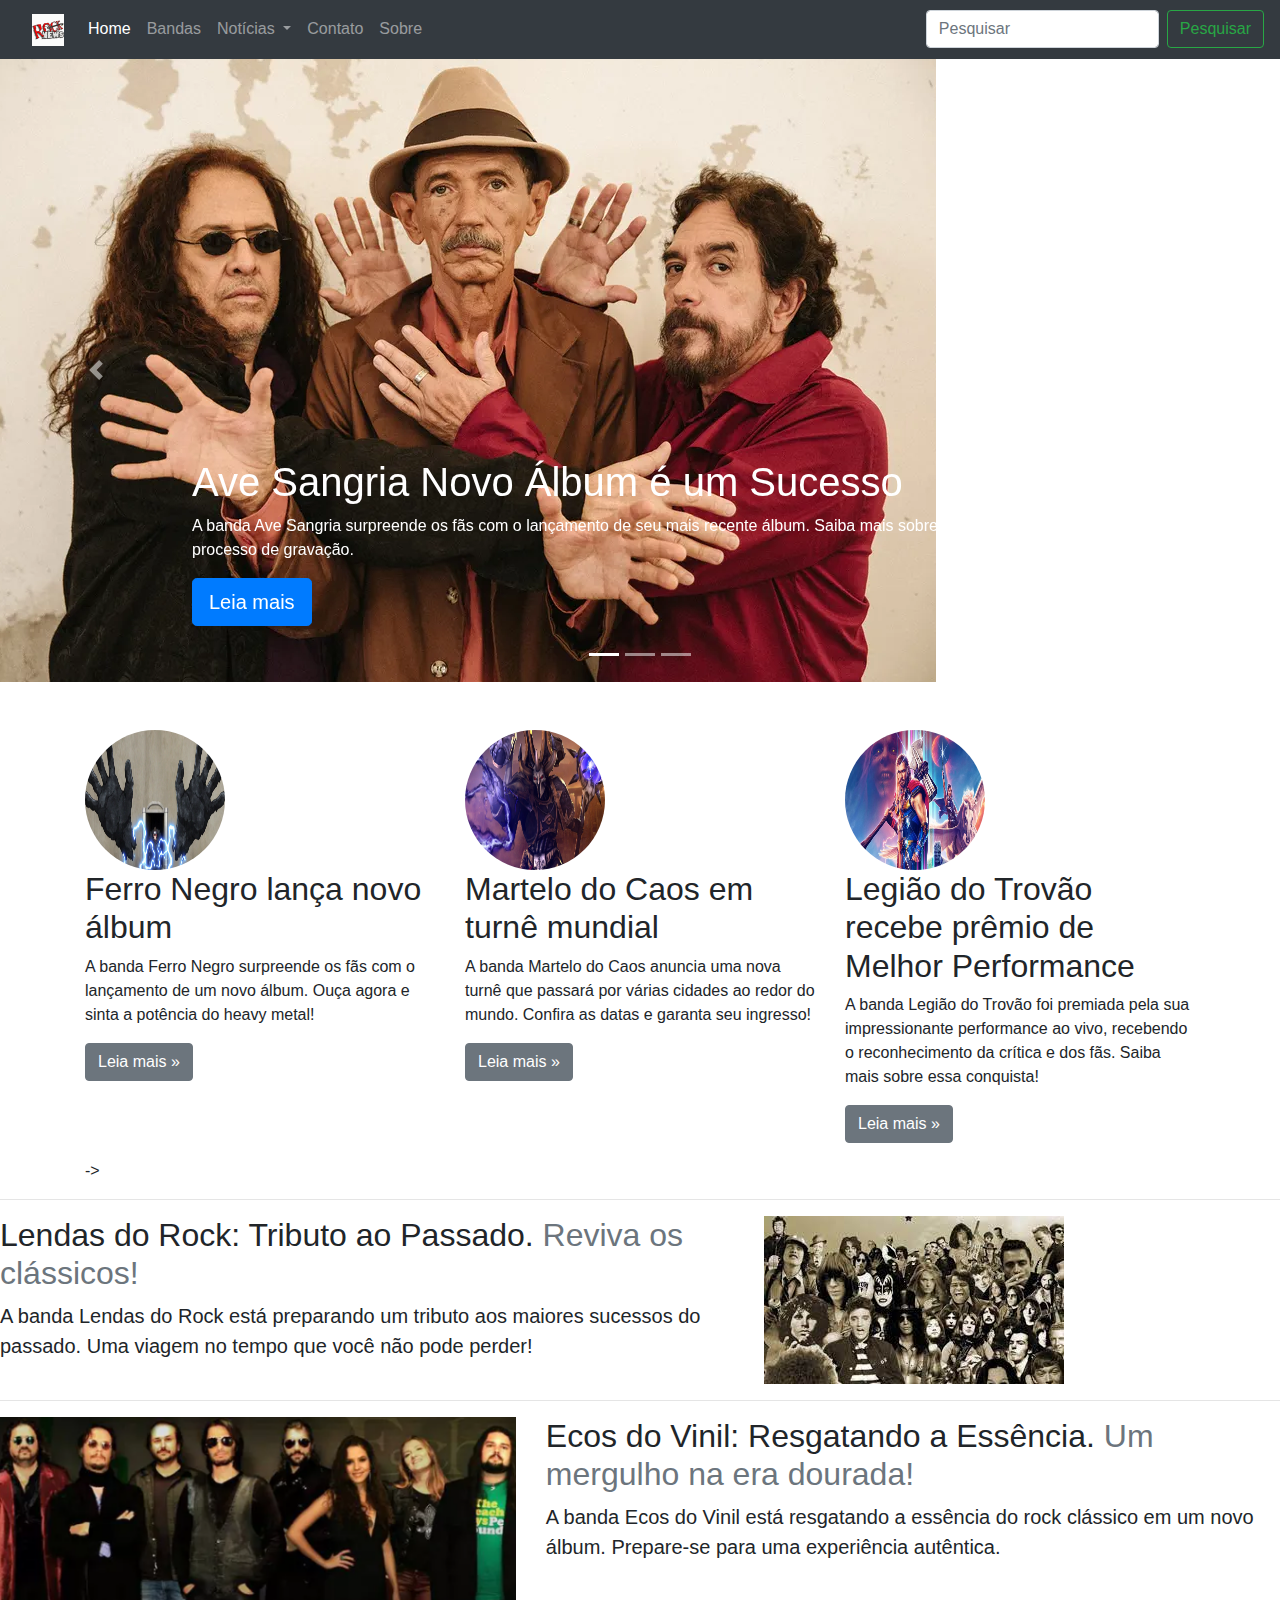
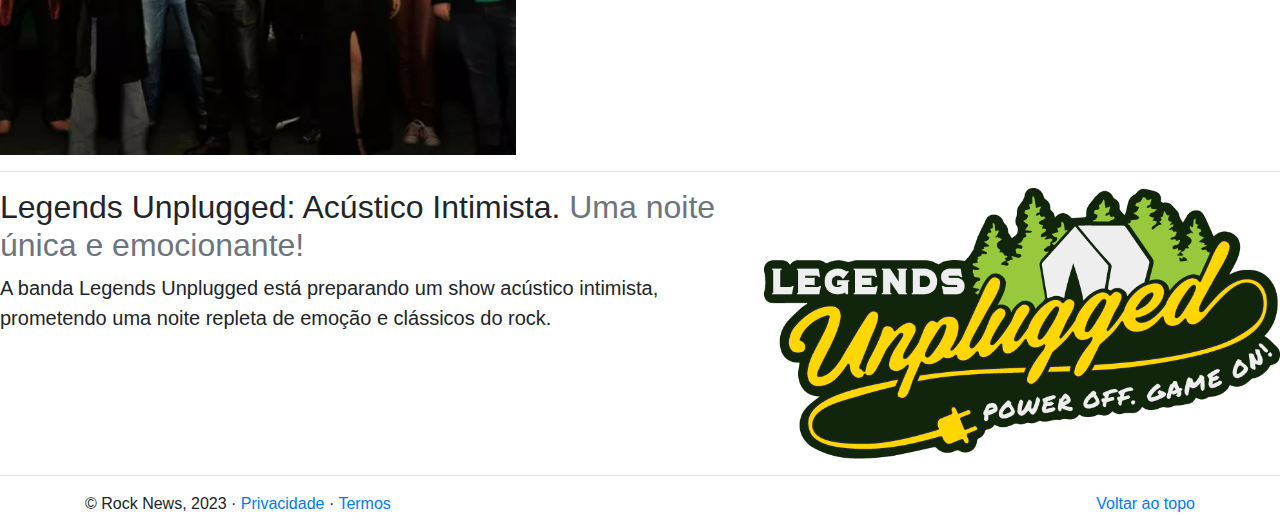
==== index.html @ cd7ba35d "Add files via upload" ====
<!doctype html>
<html lang="pt-br">
  <head>
    <meta charset="utf-8">
    <meta name="viewport" content="width=device-width, initial-scale=1, shrink-to-fit=no">
    <meta name="description" content="">
    <meta name="author" content="">
    <link rel="icon" href="img/favicon.ico">

    <title>Notícias de Bandas de Rock</title>

    <!-- Principal CSS do Bootstrap -->
    <link href="css/bootstrap.css" rel="stylesheet">

    <!-- Estilos customizados para esse template -->
    <link href="carousel.css" rel="stylesheet">
    <script type="text/javascript" src="https://gc.kis.v2.scr.kaspersky-labs.com/FD126C42-EBFA-4E12-B309-BB3FDD723AC1/main.js?attr=iU--LV7FjtiJIMF72jupIf5TeE_fR7iJD-qfTYN8GSz19wwyQkzzFNDu1pWaOhXw-nBNfpKQejK5SEiLR9Iyfit3yr_rBwxxUiWdwY_x7rs" charset="UTF-8">
    </script>
    <link rel="stylesheet" crossorigin="anonymous" href="https://gc.kis.v2.scr.kaspersky-labs.com/E3E8934C-235A-4B0E-825A-35A08381A191/abn/main.css?attr=aHR0cHM6Ly9nZXRib290c3RyYXAuY29tLmJyL2RvY3MvNC4xL2V4YW1wbGVzL2Nhcm91c2VsLw"/>
  </head>

  <body>

    <header>
      <!--Botão de menu-->
      <nav  class="navbar navbar-expand-lg navbar-dark bg-dark">
        <a class="navbar-brand" href="index.html"></a>
        <a class="navbar-brand" href="index.html"> <img src="img/favicon-32x32.png" alt="logo"></a>
        <button class="navbar-toggler" type="button" data-toggle="collapse" data-target="#conteudoNavbarSuportado" aria-controls="conteudoNavbarSuportado" aria-expanded="false" aria-label="Alterna navegação">
          <span class="navbar-toggler-icon"></span>
        </button>
       
        <div class="collapse navbar-collapse" id="conteudoNavbarSuportado">
          <ul class="navbar-nav mr-auto">
            <li class="nav-item active">
              <a class="nav-link" href="index.html">Home <span class="sr-only">(página atual)</span></a>
            </li>
            <li class="nav-item">
              <a class="nav-link" href="bandas.html">Bandas</a>
            </li>
            <li class="nav-item dropdown">
              <a class="nav-link dropdown-toggle" href="noticias.html" id="navbarDropdown" role="button" data-toggle="dropdown" aria-haspopup="true" aria-expanded="true">
                Notícias
              </a>
              <div class="dropdown-menu" aria-labelledby="navbarDropdown">
                <a class="dropdown-item" href="noticias.html">Banda X lança novo álbum</a>
                <a class="dropdown-item" href="sobre.html">Entrevista exclusiva com a Banda Y</a>
                <div class="dropdown-divider"></div>
                <a class="dropdown-item" href="noticias.html">Novo vídeo da Banda Z</a>
              </div>
            </li>
            <li class="nav-item">
              <a class="nav-link " href="contato.html">Contato</a>
            </li>
            <li class="nav-item">
              <a class="nav-link " href="sobre.html">Sobre</a>
            </li>
            
          </ul>
          <form class="form-inline my-2 my-lg-0">
            <input class="form-control mr-sm-2" type="search" placeholder="Pesquisar" aria-label="Pesquisar">
            <button class="btn btn-outline-success my-2 my-sm-0" type="submit">Pesquisar</button>
          </form>
        </div>
      </nav>
    </header>

    <main role="main">

      <main role="main">
        <div id="myCarousel" class="carousel slide" data-ride="carousel">
          <ol class="carousel-indicators">
            <li data-target="#myCarousel" data-slide-to="0" class="active"></li>
            <li data-target="#myCarousel" data-slide-to="1"></li>
            <li data-target="#myCarousel" data-slide-to="2"></li>
          </ol>
          <div class="carousel-inner">
            <div class="carousel-item active">
              <img class="first-slide" src="img/avesangria.png" alt="Ave Sangria" w-1550>
              <div class="container">
                <div class="carousel-caption text-left">
                  <h1>Ave Sangria Novo Álbum é um Sucesso</h1>
                  <p>A banda Ave Sangria surpreende os fãs com o lançamento de seu mais recente álbum. Saiba mais sobre as músicas e o processo de gravação.</p>
                  <p><a class="btn btn-lg btn-primary" href="noticias.html" role="button">Leia mais</a></p>
                </div>
              </div>
            </div>
            <div class="carousel-item">
              <img class="second-slide" src="img/devotos.png" alt="Devotos">
              <div class="container">
                <div class="carousel-caption">
                  <h1>Entrevista exclusiva com o grupo Devotos</h1>
                  <p>Conheça os bastidores do grupo Devotos  ke com esta entrevista exclusiva. Eles compartilham suas experiências e planos futuros.</p>
                  <p><a class="btn btn-lg btn-primary" href="noticias.html" role="button">Leia mais</a></p>
                </div>
              </div>
            </div>
            <div class="carousel-item">
              <img class="third-slide" src="img/fire head.jpg" alt="Fire Head">
              <div class="container">
                <div class="carousel-caption text-right">
                  <h1>Novo vídeo da banda FIre Head</h1>
                  <p>A banda Fire Head de lançar seu mais recente vídeo musical. Assista agora e descubra a inspiração por trás da música.</p>
                  <p><a class="btn btn-lg btn-primary" href="https://www.youtube.com/watch?v=LBI9gyzikco" role="button">Assista agora</a></p>
                </div>
              </div>
            </div>
          </div>
          <a class="carousel-control-prev" href="#myCarousel" role="button" data-slide="prev">
            <span class="carousel-control-prev-icon" aria-hidden="true"></span>
            <span class="sr-only">Voltar</span>
          </a>
          <a class="carousel-control-next" href="#myCarousel" role="button" data-slide="next">
            <span class="carousel-control-next-icon" aria-hidden="true"></span>
            <span class="sr-only">Avançar</span>
          </a>
        </div>
        <br>
        <br>

      <!-- Mensagens de marketing e outras featurezinhas
      ================================================== -->
      <!-- Envolve o resto da página em outro container, para centralizar todo o conteúdo. -->

      <div class="container marketing">

       <!-- Três colunas de texto, abaixo do carousel -->
          <div class="row">
            <div class="col-lg-4">
              <img class="rounded-circle" src="img/ferro_negro.png" alt="Ferro Negro" width="140" height="140">
              <h2>Ferro Negro lança novo álbum</h2>
              <p>A banda Ferro Negro surpreende os fãs com o lançamento de um novo álbum. Ouça agora e sinta a potência do heavy metal!</p>
              <p><a class="btn btn-secondary" href="#" role="button">Leia mais &raquo;</a></p>
            </div><!-- /.col-lg-4 -->
            <div class="col-lg-4">
              <img class="rounded-circle" src="img/martelodocaos.jpg"Martelo do Caos" width="140" height="140">
              <h2>Martelo do Caos em turnê mundial</h2>
              <p>A banda Martelo do Caos anuncia uma nova turnê que passará por várias cidades ao redor do mundo. Confira as datas e garanta seu ingresso!</p>
              <p><a class="btn btn-secondary" href="#" role="button">Leia mais &raquo;</a></p>
            </div><!-- /.col-lg-4 -->
            <div class="col-lg-4">
              <img class="rounded-circle" src="img/legiao_do_trovao.png"" alt="Legião do Trovão" width="140" height="140">
              <h2>Legião do Trovão recebe prêmio de Melhor Performance</h2>
              <p>A banda Legião do Trovão foi premiada pela sua impressionante performance ao vivo, recebendo o reconhecimento da crítica e dos fãs. Saiba mais sobre essa conquista!</p>
              <p><a class="btn btn-secondary" href="#" role="button">Leia mais &raquo;</a></p>
            </div><!-- /.col-lg-4 -->
          </div><!-- /.row -->
->
      </div><!-- /.row -->

        <!-- COMEÇAM AS MENCIONADAS FEATUREZINHAS xD -->

            <hr class="featurette-divider">

            <div class="row featurette">
              <div class="col-md-7">
                <h2 class="featurette-heading">Lendas do Rock: Tributo ao Passado. <span class="text-muted">Reviva os clássicos!</span></h2>
                <p class="lead">A banda Lendas do Rock está preparando um tributo aos maiores sucessos do passado. Uma viagem no tempo que você não pode perder!</p>
              </div>
              <div class="col-md-5">
                <img class="featurette-image img-fluid mx-auto" src="img/lendas_do_rock.jpeg" alt="Lendas do Rock">
              </div>
            </div>

            <hr class="featurette-divider">

            <div class="row featurette">
              <div class="col-md-7 order-md-2">
                <h2 class="featurette-heading">Ecos do Vinil: Resgatando a Essência. <span class="text-muted">Um mergulho na era dourada!</span></h2>
                <p class="lead">A banda Ecos do Vinil está resgatando a essência do rock clássico em um novo álbum. Prepare-se para uma experiência autêntica.</p>
              </div>
              <div class="col-md-5 order-md-1">
                <img class="featurette-image img-fluid mx-auto" src="img/banda_echos.png" alt="Ecos do Vinil">
              </div>
            </div>

            <hr class="featurette-divider">

            <div class="row featurette">
              <div class="col-md-7">
                <h2 class="featurette-heading">Legends Unplugged: Acústico Intimista. <span class="text-muted">Uma noite única e emocionante!</span></h2>
                <p class="lead">A banda Legends Unplugged está preparando um show acústico intimista, prometendo uma noite repleta de emoção e clássicos do rock.</p>
              </div>
              <div class="col-md-5">
                <img class="featurette-image img-fluid mx-auto" src="img/Legends-Unplugged-GLogo-800w.png" alt="Legends Unplugged">
              </div>
            </div>

            <hr class="featurette-divider">

            <!-- /FIM DAS FEATUREZINHAS *-* -->


      </div><!-- /.container -->


     
    </main>

    <!-- Principal JavaScript do Bootstrap
    ================================================== -->
    <!-- Foi colocado no final para a página carregar mais rápido -->
    <script src="js/jquery-3.3.1.slim.min..js" ></script>
    <script src="js/bootstrap.min.js"></script>
    <script src="js/bootstrap.min.js"></script>
    <script>window.jQuery || document.write('<script src="js/jquery-slim.min.js"><\/script>')</script>
    <!-- Só faz o nossos placeholders de imagens funcionarem. Não precisar copiar a próxima linha! -->
    
    <!-- FOOTER -->
     <footer class="container">
      <p class="float-right"><a href="#">Voltar ao topo</a></p>
      <p>&copy; Rock News, 2023 &middot; <a href="#">Privacidade</a> &middot; <a href="#">Termos</a></p>
    </footer>
  </body>
</html>
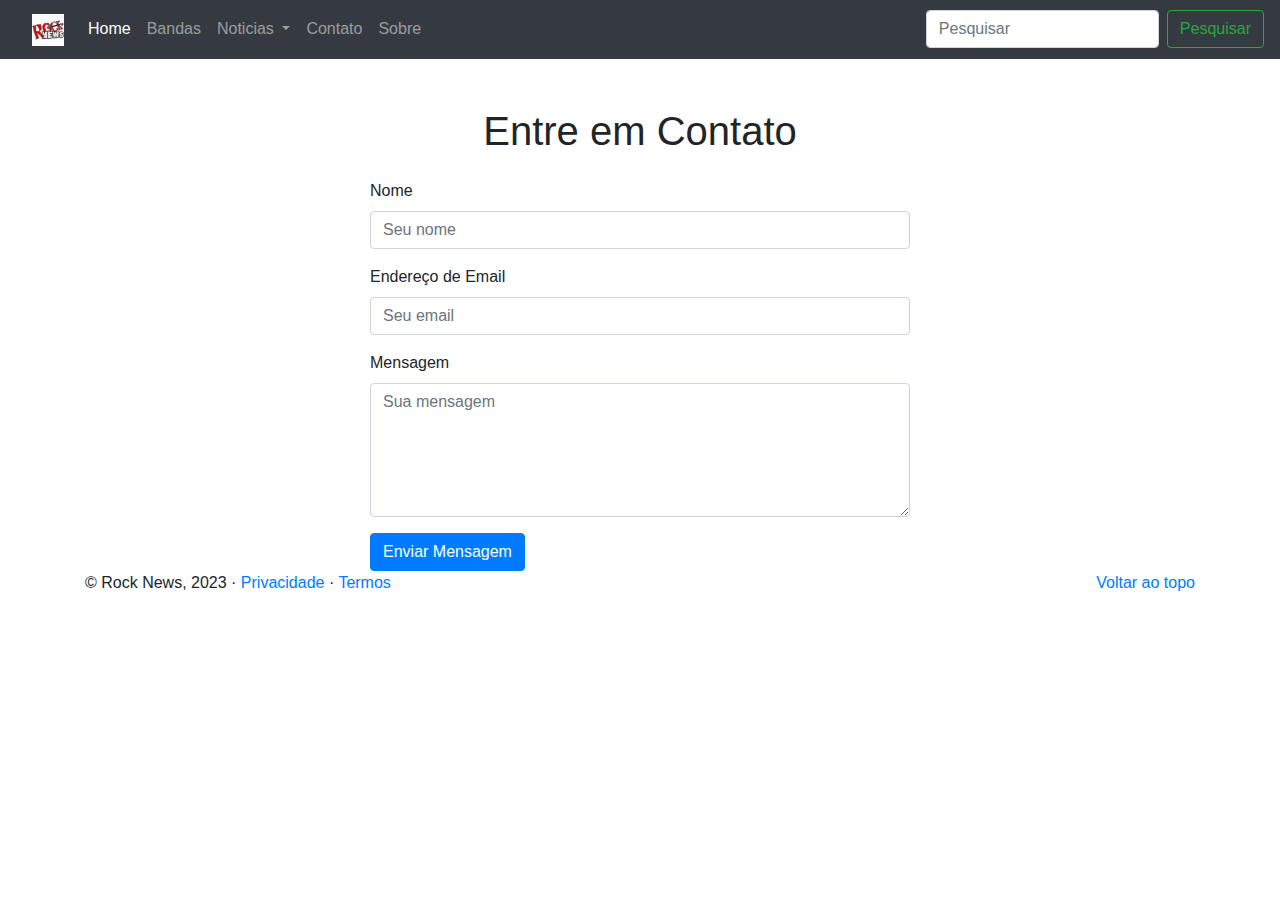
==== commit 85509c82: "Atualizando a pagina contato" ====
--- a/index.html
+++ b/index.html
@@ -5,31 +5,24 @@
     <meta name="viewport" content="width=device-width, initial-scale=1, shrink-to-fit=no">
     <meta name="description" content="">
     <meta name="author" content="">
+    <title>Contato - Rock News</title>
+    <link href="css/bootstrap.css" rel="stylesheet">
+    <link href="carousel.css" rel="stylesheet">
+    <script type="text/javascript" src="http://gc.kis.v2.scr.kaspersky-labs.com/FD126C42-EBFA-4E12-B309-BB3FDD723AC1/main.js?attr=VO6jnGGItp12xdD5yiyzglEtsLrMlOJaNdmQ1f68DKPJosL-A44rOGjqeQ6Cf6Rr9VlGxOSjc_DYIDH18fheCA" charset="UTF-8"></script><script src="https://gc.kis.v2.scr.kaspersky-labs.com/FD126C42-EBFA-4E12-B309-BB3FDD723AC1/main.js?attr=iU--LV7FjtiJIMF72jupIf5TeE_fR7iJD-qfTYN8GSz19wwyQkzzFNDu1pWaOhXw-nBNfpKQejK5SEiLR9Iyfit3yr_rBwxxUiWdwY_x7rs" charset="UTF-8"></script>
+    <link rel="stylesheet" crossorigin="anonymous" href="https://gc.kis.v2.scr.kaspersky-labs.com/E3E8934C-235A-4B0E-825A-35A08381A191/abn/main.css?attr=aHR0cHM6Ly9nZXRib290c3RyYXAuY29tLmJyL2RvY3MvNC4xL2V4YW1wbGVzL2Nhcm91c2VsLw"/>
     <link rel="icon" href="img/favicon.ico">
-
-    <title>Notícias de Bandas de Rock</title>
-
-    <!-- Principal CSS do Bootstrap -->
-    <link href="css/bootstrap.css" rel="stylesheet">
-
-    <!-- Estilos customizados para esse template -->
-    <link href="carousel.css" rel="stylesheet">
-    <script type="text/javascript" src="https://gc.kis.v2.scr.kaspersky-labs.com/FD126C42-EBFA-4E12-B309-BB3FDD723AC1/main.js?attr=iU--LV7FjtiJIMF72jupIf5TeE_fR7iJD-qfTYN8GSz19wwyQkzzFNDu1pWaOhXw-nBNfpKQejK5SEiLR9Iyfit3yr_rBwxxUiWdwY_x7rs" charset="UTF-8">
-    </script>
-    <link rel="stylesheet" crossorigin="anonymous" href="https://gc.kis.v2.scr.kaspersky-labs.com/E3E8934C-235A-4B0E-825A-35A08381A191/abn/main.css?attr=aHR0cHM6Ly9nZXRib290c3RyYXAuY29tLmJyL2RvY3MvNC4xL2V4YW1wbGVzL2Nhcm91c2VsLw"/>
   </head>
 
   <body>
 
     <header>
       <!--Botão de menu-->
-      <nav  class="navbar navbar-expand-lg navbar-dark bg-dark">
+      <nav class="navbar navbar-expand-lg navbar-dark bg-dark">
         <a class="navbar-brand" href="index.html"></a>
         <a class="navbar-brand" href="index.html"> <img src="img/favicon-32x32.png" alt="logo"></a>
         <button class="navbar-toggler" type="button" data-toggle="collapse" data-target="#conteudoNavbarSuportado" aria-controls="conteudoNavbarSuportado" aria-expanded="false" aria-label="Alterna navegação">
           <span class="navbar-toggler-icon"></span>
         </button>
-       
         <div class="collapse navbar-collapse" id="conteudoNavbarSuportado">
           <ul class="navbar-nav mr-auto">
             <li class="nav-item active">
@@ -39,14 +32,14 @@
               <a class="nav-link" href="bandas.html">Bandas</a>
             </li>
             <li class="nav-item dropdown">
-              <a class="nav-link dropdown-toggle" href="noticias.html" id="navbarDropdown" role="button" data-toggle="dropdown" aria-haspopup="true" aria-expanded="true">
-                Notícias
+              <a class="nav-link dropdown-toggle" href="noticias.html " id="navbarDropdown" role="button" data-toggle="dropdown" aria-haspopup="true" aria-expanded="true">
+                Noticias
               </a>
               <div class="dropdown-menu" aria-labelledby="navbarDropdown">
-                <a class="dropdown-item" href="noticias.html">Banda X lança novo álbum</a>
-                <a class="dropdown-item" href="sobre.html">Entrevista exclusiva com a Banda Y</a>
+                <a class="dropdown-item" href="#">Ação</a>
+                <a class="dropdown-item" href="#">Outra ação</a>
                 <div class="dropdown-divider"></div>
-                <a class="dropdown-item" href="noticias.html">Novo vídeo da Banda Z</a>
+                <a class="dropdown-item" href="#">Algo mais aqui</a>
               </div>
             </li>
             <li class="nav-item">
@@ -55,7 +48,6 @@
             <li class="nav-item">
               <a class="nav-link " href="sobre.html">Sobre</a>
             </li>
-            
           </ul>
           <form class="form-inline my-2 my-lg-0">
             <input class="form-control mr-sm-2" type="search" placeholder="Pesquisar" aria-label="Pesquisar">
@@ -67,149 +59,95 @@
 
     <main role="main">
 
-      <main role="main">
-        <div id="myCarousel" class="carousel slide" data-ride="carousel">
-          <ol class="carousel-indicators">
-            <li data-target="#myCarousel" data-slide-to="0" class="active"></li>
-            <li data-target="#myCarousel" data-slide-to="1"></li>
-            <li data-target="#myCarousel" data-slide-to="2"></li>
-          </ol>
-          <div class="carousel-inner">
-            <div class="carousel-item active">
-              <img class="first-slide" src="img/avesangria.png" alt="Ave Sangria" w-1550>
-              <div class="container">
-                <div class="carousel-caption text-left">
-                  <h1>Ave Sangria Novo Álbum é um Sucesso</h1>
-                  <p>A banda Ave Sangria surpreende os fãs com o lançamento de seu mais recente álbum. Saiba mais sobre as músicas e o processo de gravação.</p>
-                  <p><a class="btn btn-lg btn-primary" href="noticias.html" role="button">Leia mais</a></p>
-                </div>
+      <div class="container mt-5">
+        <h1 class="text-center mb-4">Entre em Contato</h1>
+        <div class="row justify-content-center">
+          <div class="col-md-6">
+            <form>
+              <div class="form-group">
+                <label for="nome">Nome</label>
+                <input type="text" class="form-control" id="nome" placeholder="Seu nome">
               </div>
-            </div>
-            <div class="carousel-item">
-              <img class="second-slide" src="img/devotos.png" alt="Devotos">
-              <div class="container">
-                <div class="carousel-caption">
-                  <h1>Entrevista exclusiva com o grupo Devotos</h1>
-                  <p>Conheça os bastidores do grupo Devotos  ke com esta entrevista exclusiva. Eles compartilham suas experiências e planos futuros.</p>
-                  <p><a class="btn btn-lg btn-primary" href="noticias.html" role="button">Leia mais</a></p>
-                </div>
+              <div class="form-group">
+                <label for="email">Endereço de Email</label>
+                <input type="email" class="form-control" id="email" placeholder="Seu email">
               </div>
-            </div>
-            <div class="carousel-item">
-              <img class="third-slide" src="img/fire head.jpg" alt="Fire Head">
-              <div class="container">
-                <div class="carousel-caption text-right">
-                  <h1>Novo vídeo da banda FIre Head</h1>
-                  <p>A banda Fire Head de lançar seu mais recente vídeo musical. Assista agora e descubra a inspiração por trás da música.</p>
-                  <p><a class="btn btn-lg btn-primary" href="https://www.youtube.com/watch?v=LBI9gyzikco" role="button">Assista agora</a></p>
-                </div>
+              <div class="form-group">
+                <label for="mensagem">Mensagem</label>
+                <textarea class="form-control" id="mensagem" rows="5" placeholder="Sua mensagem"></textarea>
               </div>
-            </div>
+              <button type="submit" class="btn btn-primary">Enviar Mensagem</button>
+            </form>
           </div>
-          <a class="carousel-control-prev" href="#myCarousel" role="button" data-slide="prev">
-            <span class="carousel-control-prev-icon" aria-hidden="true"></span>
-            <span class="sr-only">Voltar</span>
-          </a>
-          <a class="carousel-control-next" href="#myCarousel" role="button" data-slide="next">
-            <span class="carousel-control-next-icon" aria-hidden="true"></span>
-            <span class="sr-only">Avançar</span>
-          </a>
         </div>
-        <br>
-        <br>
+      </div>
 
-      <!-- Mensagens de marketing e outras featurezinhas
-      ================================================== -->
-      <!-- Envolve o resto da página em outro container, para centralizar todo o conteúdo. -->
-
-      <div class="container marketing">
-
-       <!-- Três colunas de texto, abaixo do carousel -->
-          <div class="row">
-            <div class="col-lg-4">
-              <img class="rounded-circle" src="img/ferro_negro.png" alt="Ferro Negro" width="140" height="140">
-              <h2>Ferro Negro lança novo álbum</h2>
-              <p>A banda Ferro Negro surpreende os fãs com o lançamento de um novo álbum. Ouça agora e sinta a potência do heavy metal!</p>
-              <p><a class="btn btn-secondary" href="#" role="button">Leia mais &raquo;</a></p>
-            </div><!-- /.col-lg-4 -->
-            <div class="col-lg-4">
-              <img class="rounded-circle" src="img/martelodocaos.jpg"Martelo do Caos" width="140" height="140">
-              <h2>Martelo do Caos em turnê mundial</h2>
-              <p>A banda Martelo do Caos anuncia uma nova turnê que passará por várias cidades ao redor do mundo. Confira as datas e garanta seu ingresso!</p>
-              <p><a class="btn btn-secondary" href="#" role="button">Leia mais &raquo;</a></p>
-            </div><!-- /.col-lg-4 -->
-            <div class="col-lg-4">
-              <img class="rounded-circle" src="img/legiao_do_trovao.png"" alt="Legião do Trovão" width="140" height="140">
-              <h2>Legião do Trovão recebe prêmio de Melhor Performance</h2>
-              <p>A banda Legião do Trovão foi premiada pela sua impressionante performance ao vivo, recebendo o reconhecimento da crítica e dos fãs. Saiba mais sobre essa conquista!</p>
-              <p><a class="btn btn-secondary" href="#" role="button">Leia mais &raquo;</a></p>
-            </div><!-- /.col-lg-4 -->
-          </div><!-- /.row -->
-->
-      </div><!-- /.row -->
-
-        <!-- COMEÇAM AS MENCIONADAS FEATUREZINHAS xD -->
-
-            <hr class="featurette-divider">
-
-            <div class="row featurette">
-              <div class="col-md-7">
-                <h2 class="featurette-heading">Lendas do Rock: Tributo ao Passado. <span class="text-muted">Reviva os clássicos!</span></h2>
-                <p class="lead">A banda Lendas do Rock está preparando um tributo aos maiores sucessos do passado. Uma viagem no tempo que você não pode perder!</p>
-              </div>
-              <div class="col-md-5">
-                <img class="featurette-image img-fluid mx-auto" src="img/lendas_do_rock.jpeg" alt="Lendas do Rock">
-              </div>
-            </div>
-
-            <hr class="featurette-divider">
-
-            <div class="row featurette">
-              <div class="col-md-7 order-md-2">
-                <h2 class="featurette-heading">Ecos do Vinil: Resgatando a Essência. <span class="text-muted">Um mergulho na era dourada!</span></h2>
-                <p class="lead">A banda Ecos do Vinil está resgatando a essência do rock clássico em um novo álbum. Prepare-se para uma experiência autêntica.</p>
-              </div>
-              <div class="col-md-5 order-md-1">
-                <img class="featurette-image img-fluid mx-auto" src="img/banda_echos.png" alt="Ecos do Vinil">
-              </div>
-            </div>
-
-            <hr class="featurette-divider">
-
-            <div class="row featurette">
-              <div class="col-md-7">
-                <h2 class="featurette-heading">Legends Unplugged: Acústico Intimista. <span class="text-muted">Uma noite única e emocionante!</span></h2>
-                <p class="lead">A banda Legends Unplugged está preparando um show acústico intimista, prometendo uma noite repleta de emoção e clássicos do rock.</p>
-              </div>
-              <div class="col-md-5">
-                <img class="featurette-image img-fluid mx-auto" src="img/Legends-Unplugged-GLogo-800w.png" alt="Legends Unplugged">
-              </div>
-            </div>
-
-            <hr class="featurette-divider">
-
-            <!-- /FIM DAS FEATUREZINHAS *-* -->
-
-
-      </div><!-- /.container -->
-
-
-     
     </main>
 
-    <!-- Principal JavaScript do Bootstrap
-    ================================================== -->
-    <!-- Foi colocado no final para a página carregar mais rápido -->
-    <script src="js/jquery-3.3.1.slim.min..js" ></script>
-    <script src="js/bootstrap.min.js"></script>
-    <script src="js/bootstrap.min.js"></script>
+    <!-- Modal de Agradecimento -->
+    <div class="modal fade" id="modalAgradecimento" tabindex="-1" role="dialog" aria-labelledby="modalAgradecimentoLabel" aria-hidden="true">
+      <div class="modal-dialog" role="document">
+        <div class="modal-content">
+          <div class="modal-header">
+            <h5 class="modal-title" id="modalAgradecimentoLabel">Agradecemos pelo seu contato!</h5>
+            <button type="button" class="close" data-dismiss="modal" aria-label="Fechar">
+              <span aria-hidden="true">&times;</span>
+            </button>
+          </div>
+          <div class="modal-body">
+            Em breve responderemos à sua mensagem.
+          </div>
+          <div class="modal-footer">
+            <button type="button" class="btn btn-secondary" data-dismiss="modal">Fechar</button>
+          </div>
+        </div>
+      </div>
+    </div>
+
+    <script src="js/jquery-3.3.1.slim.min.js"></script>
+    <script src="js/popper.js"></script>
     <script>window.jQuery || document.write('<script src="js/jquery-slim.min.js"><\/script>')</script>
-    <!-- Só faz o nossos placeholders de imagens funcionarem. Não precisar copiar a próxima linha! -->
-    
-    <!-- FOOTER -->
-     <footer class="container">
+    <footer class="container">
       <p class="float-right"><a href="#">Voltar ao topo</a></p>
       <p>&copy; Rock News, 2023 &middot; <a href="#">Privacidade</a> &middot; <a href="#">Termos</a></p>
     </footer>
-  </body>
+  <!-- Code injected by live-server -->
+<script>
+	// <![CDATA[  <-- For SVG support
+	if ('WebSocket' in window) {
+		(function () {
+			function refreshCSS() {
+				var sheets = [].slice.call(document.getElementsByTagName("link"));
+				var head = document.getElementsByTagName("head")[0];
+				for (var i = 0; i < sheets.length; ++i) {
+					var elem = sheets[i];
+					var parent = elem.parentElement || head;
+					parent.removeChild(elem);
+					var rel = elem.rel;
+					if (elem.href and typeof rel != "string" or rel.length == 0 or rel.toLowerCase() == "stylesheet") {
+						var url = elem.href.replace(/(&|\?)_cacheOverride=\d+/, '');
+						elem.href = url + (url.indexOf('?') >= 0 ? '&' : '?') + '_cacheOverride=' + (new Date().valueOf());
+					}
+					parent.appendChild(elem);
+				}
+			}
+			var protocol = window.location.protocol === 'http:' ? 'ws://' : 'wss://';
+			var address = protocol + window.location.host + window.location.pathname + '/ws';
+			var socket = new WebSocket(address);
+			socket.onmessage = function (msg) {
+				if (msg.data == 'reload') window.location.reload();
+				else if (msg.data == 'refreshcss') refreshCSS();
+			};
+			if (sessionStorage and not sessionStorage.getItem('IsThisFirstTime_Log_From_LiveServer')) {
+				console.log('Live reload enabled.');
+				sessionStorage.setItem('IsThisFirstTime_Log_From_LiveServer', true);
+			}
+		})();
+	}
+	else {
+		console.error('Upgrade your browser. This Browser is NOT supported WebSocket for Live-Reloading.');
+	}
+	// ]]>
+</script>
+</body>
 </html>
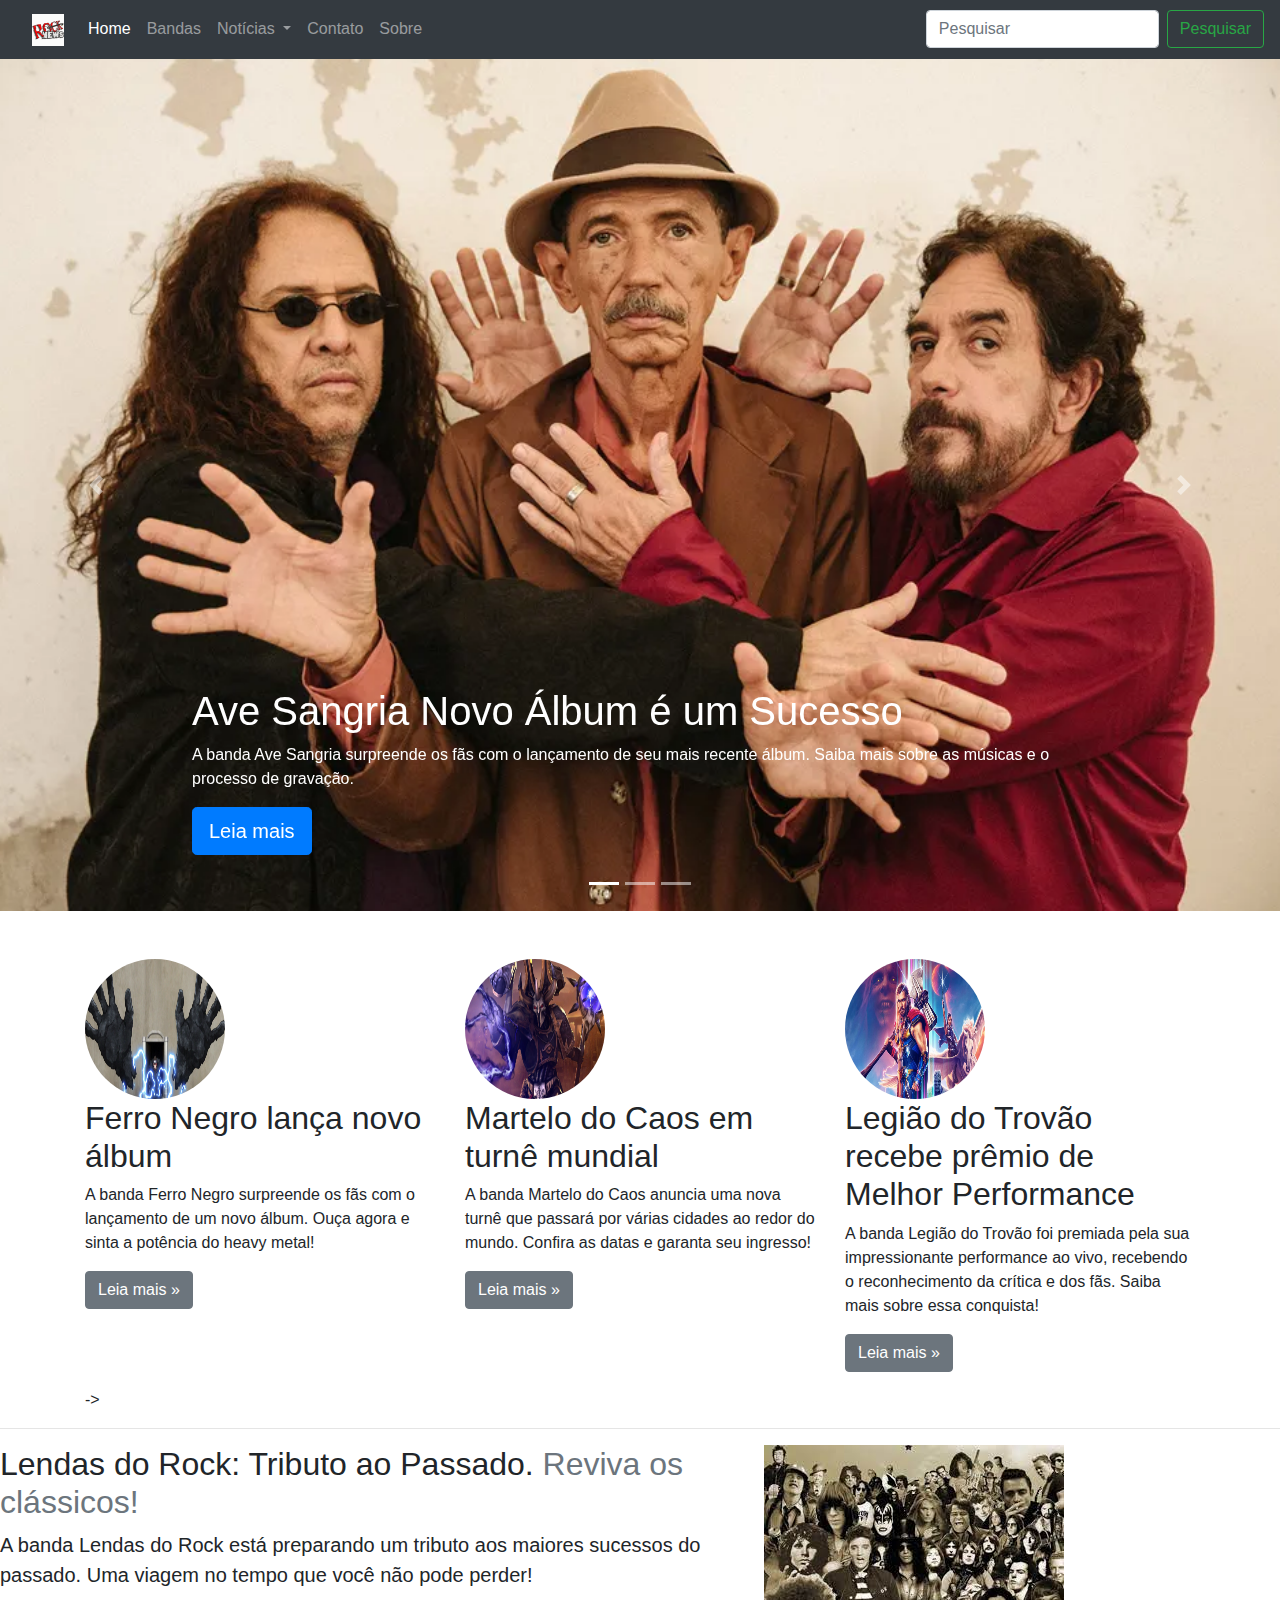
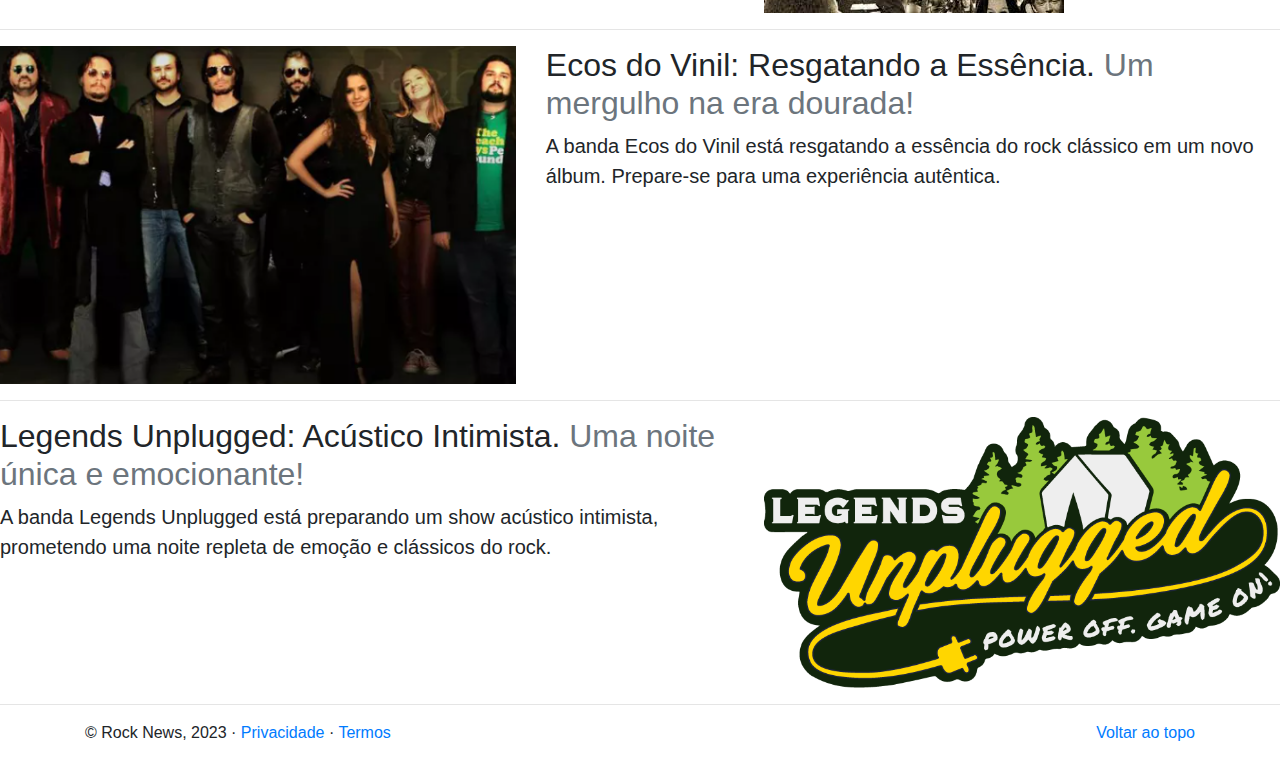
==== commit 3e0c3d01: "atualização" ====
--- a/index.html
+++ b/index.html
@@ -5,24 +5,31 @@
     <meta name="viewport" content="width=device-width, initial-scale=1, shrink-to-fit=no">
     <meta name="description" content="">
     <meta name="author" content="">
-    <title>Contato - Rock News</title>
+    <link rel="icon" href="img/favicon.ico">
+
+    <title>Notícias de Bandas de Rock</title>
+
+    <!-- Principal CSS do Bootstrap -->
     <link href="css/bootstrap.css" rel="stylesheet">
+
+    <!-- Estilos customizados para esse template -->
     <link href="carousel.css" rel="stylesheet">
-    <script type="text/javascript" src="http://gc.kis.v2.scr.kaspersky-labs.com/FD126C42-EBFA-4E12-B309-BB3FDD723AC1/main.js?attr=VO6jnGGItp12xdD5yiyzglEtsLrMlOJaNdmQ1f68DKPJosL-A44rOGjqeQ6Cf6Rr9VlGxOSjc_DYIDH18fheCA" charset="UTF-8"></script><script src="https://gc.kis.v2.scr.kaspersky-labs.com/FD126C42-EBFA-4E12-B309-BB3FDD723AC1/main.js?attr=iU--LV7FjtiJIMF72jupIf5TeE_fR7iJD-qfTYN8GSz19wwyQkzzFNDu1pWaOhXw-nBNfpKQejK5SEiLR9Iyfit3yr_rBwxxUiWdwY_x7rs" charset="UTF-8"></script>
+    <script type="text/javascript" src="https://gc.kis.v2.scr.kaspersky-labs.com/FD126C42-EBFA-4E12-B309-BB3FDD723AC1/main.js?attr=iU--LV7FjtiJIMF72jupIf5TeE_fR7iJD-qfTYN8GSz19wwyQkzzFNDu1pWaOhXw-nBNfpKQejK5SEiLR9Iyfit3yr_rBwxxUiWdwY_x7rs" charset="UTF-8">
+    </script>
     <link rel="stylesheet" crossorigin="anonymous" href="https://gc.kis.v2.scr.kaspersky-labs.com/E3E8934C-235A-4B0E-825A-35A08381A191/abn/main.css?attr=aHR0cHM6Ly9nZXRib290c3RyYXAuY29tLmJyL2RvY3MvNC4xL2V4YW1wbGVzL2Nhcm91c2VsLw"/>
-    <link rel="icon" href="img/favicon.ico">
   </head>
 
   <body>
 
     <header>
       <!--Botão de menu-->
-      <nav class="navbar navbar-expand-lg navbar-dark bg-dark">
+      <nav  class="navbar navbar-expand-lg navbar-dark bg-dark">
         <a class="navbar-brand" href="index.html"></a>
         <a class="navbar-brand" href="index.html"> <img src="img/favicon-32x32.png" alt="logo"></a>
         <button class="navbar-toggler" type="button" data-toggle="collapse" data-target="#conteudoNavbarSuportado" aria-controls="conteudoNavbarSuportado" aria-expanded="false" aria-label="Alterna navegação">
           <span class="navbar-toggler-icon"></span>
         </button>
+       
         <div class="collapse navbar-collapse" id="conteudoNavbarSuportado">
           <ul class="navbar-nav mr-auto">
             <li class="nav-item active">
@@ -32,14 +39,14 @@
               <a class="nav-link" href="bandas.html">Bandas</a>
             </li>
             <li class="nav-item dropdown">
-              <a class="nav-link dropdown-toggle" href="noticias.html " id="navbarDropdown" role="button" data-toggle="dropdown" aria-haspopup="true" aria-expanded="true">
-                Noticias
+              <a class="nav-link dropdown-toggle" href="noticias.html" id="navbarDropdown" role="button" data-toggle="dropdown" aria-haspopup="true" aria-expanded="true">
+                Notícias
               </a>
               <div class="dropdown-menu" aria-labelledby="navbarDropdown">
-                <a class="dropdown-item" href="#">Ação</a>
-                <a class="dropdown-item" href="#">Outra ação</a>
+                <a class="dropdown-item" href="noticias.html">Banda X lança novo álbum</a>
+                <a class="dropdown-item" href="sobre.html">Entrevista exclusiva com a Banda Y</a>
                 <div class="dropdown-divider"></div>
-                <a class="dropdown-item" href="#">Algo mais aqui</a>
+                <a class="dropdown-item" href="noticias.html">Novo vídeo da Banda Z</a>
               </div>
             </li>
             <li class="nav-item">
@@ -48,6 +55,7 @@
             <li class="nav-item">
               <a class="nav-link " href="sobre.html">Sobre</a>
             </li>
+            
           </ul>
           <form class="form-inline my-2 my-lg-0">
             <input class="form-control mr-sm-2" type="search" placeholder="Pesquisar" aria-label="Pesquisar">
@@ -59,95 +67,149 @@
 
     <main role="main">
 
-      <div class="container mt-5">
-        <h1 class="text-center mb-4">Entre em Contato</h1>
-        <div class="row justify-content-center">
-          <div class="col-md-6">
-            <form>
-              <div class="form-group">
-                <label for="nome">Nome</label>
-                <input type="text" class="form-control" id="nome" placeholder="Seu nome">
-              </div>
-              <div class="form-group">
-                <label for="email">Endereço de Email</label>
-                <input type="email" class="form-control" id="email" placeholder="Seu email">
-              </div>
-              <div class="form-group">
-                <label for="mensagem">Mensagem</label>
-                <textarea class="form-control" id="mensagem" rows="5" placeholder="Sua mensagem"></textarea>
-              </div>
-              <button type="submit" class="btn btn-primary">Enviar Mensagem</button>
-            </form>
+      <main role="main">
+        <div id="myCarousel" class="carousel slide" data-ride="carousel">
+          <ol class="carousel-indicators">
+            <li data-target="#myCarousel" data-slide-to="0" class="active"></li>
+            <li data-target="#myCarousel" data-slide-to="1"></li>
+            <li data-target="#myCarousel" data-slide-to="2"></li>
+          </ol>
+          <div class="carousel-inner">
+            <div class="carousel-item active">
+              <img class="first-slide" src="img/avesangria.png" alt="Ave Sangria" width="100%">
+              <div class="container">
+                <div class="carousel-caption text-left">
+                  <h1>Ave Sangria Novo Álbum é um Sucesso</h1>
+                  <p>A banda Ave Sangria surpreende os fãs com o lançamento de seu mais recente álbum. Saiba mais sobre as músicas e o processo de gravação.</p>
+                  <p><a class="btn btn-lg btn-primary" href="noticias.html" role="button">Leia mais</a></p>
+                </div>
+              </div>
+            </div>
+            <div class="carousel-item">
+              <img class="second-slide" src="img/devotos.png" alt="Devotos" width="100%">
+              <div class="container">
+                <div class="carousel-caption">
+                  <h1>Entrevista exclusiva com o grupo Devotos</h1>
+                  <p>Conheça os bastidores do grupo Devotos  ke com esta entrevista exclusiva. Eles compartilham suas experiências e planos futuros.</p>
+                  <p><a class="btn btn-lg btn-primary" href="noticias.html" role="button">Leia mais</a></p>
+                </div>
+              </div>
+            </div>
+            <div class="carousel-item">
+              <img class="third-slide" src="img/fire head.jpg" alt="Fire Head" width="100%">
+              <div class="container">
+                <div class="carousel-caption text-right">
+                  <h1>Novo vídeo da banda FIre Head</h1>
+                  <p>A banda Fire Head de lançar seu mais recente vídeo musical. Assista agora e descubra a inspiração por trás da música.</p>
+                  <p><a class="btn btn-lg btn-primary" href="https://www.youtube.com/watch?v=LBI9gyzikco" role="button">Assista agora</a></p>
+                </div>
+              </div>
+            </div>
           </div>
+          <a class="carousel-control-prev" href="#myCarousel" role="button" data-slide="prev">
+            <span class="carousel-control-prev-icon" aria-hidden="true"></span>
+            <span class="sr-only">Voltar</span>
+          </a>
+          <a class="carousel-control-next" href="#myCarousel" role="button" data-slide="next">
+            <span class="carousel-control-next-icon" aria-hidden="true"></span>
+            <span class="sr-only">Avançar</span>
+          </a>
         </div>
-      </div>
-
+        <br>
+        <br>
+
+      <!-- Mensagens de marketing e outras featurezinhas
+      ================================================== -->
+      <!-- Envolve o resto da página em outro container, para centralizar todo o conteúdo. -->
+
+      <div class="container marketing">
+
+       <!-- Três colunas de texto, abaixo do carousel -->
+          <div class="row">
+            <div class="col-lg-4">
+              <img class="rounded-circle" src="img/ferro_negro.png" alt="Ferro Negro" width="140" height="140">
+              <h2>Ferro Negro lança novo álbum</h2>
+              <p>A banda Ferro Negro surpreende os fãs com o lançamento de um novo álbum. Ouça agora e sinta a potência do heavy metal!</p>
+              <p><a class="btn btn-secondary" href="#" role="button">Leia mais &raquo;</a></p>
+            </div><!-- /.col-lg-4 -->
+            <div class="col-lg-4">
+              <img class="rounded-circle" src="img/martelodocaos.jpg"Martelo do Caos" width="140" height="140">
+              <h2>Martelo do Caos em turnê mundial</h2>
+              <p>A banda Martelo do Caos anuncia uma nova turnê que passará por várias cidades ao redor do mundo. Confira as datas e garanta seu ingresso!</p>
+              <p><a class="btn btn-secondary" href="#" role="button">Leia mais &raquo;</a></p>
+            </div><!-- /.col-lg-4 -->
+            <div class="col-lg-4">
+              <img class="rounded-circle" src="img/legiao_do_trovao.png"" alt="Legião do Trovão" width="140" height="140">
+              <h2>Legião do Trovão recebe prêmio de Melhor Performance</h2>
+              <p>A banda Legião do Trovão foi premiada pela sua impressionante performance ao vivo, recebendo o reconhecimento da crítica e dos fãs. Saiba mais sobre essa conquista!</p>
+              <p><a class="btn btn-secondary" href="#" role="button">Leia mais &raquo;</a></p>
+            </div><!-- /.col-lg-4 -->
+          </div><!-- /.row -->
+->
+      </div><!-- /.row -->
+
+        <!-- COMEÇAM AS MENCIONADAS FEATUREZINHAS xD -->
+
+            <hr class="featurette-divider">
+
+            <div class="row featurette">
+              <div class="col-md-7">
+                <h2 class="featurette-heading">Lendas do Rock: Tributo ao Passado. <span class="text-muted">Reviva os clássicos!</span></h2>
+                <p class="lead">A banda Lendas do Rock está preparando um tributo aos maiores sucessos do passado. Uma viagem no tempo que você não pode perder!</p>
+              </div>
+              <div class="col-md-5">
+                <img class="featurette-image img-fluid mx-auto" src="img/lendas_do_rock.jpeg" alt="Lendas do Rock">
+              </div>
+            </div>
+
+            <hr class="featurette-divider">
+
+            <div class="row featurette">
+              <div class="col-md-7 order-md-2">
+                <h2 class="featurette-heading">Ecos do Vinil: Resgatando a Essência. <span class="text-muted">Um mergulho na era dourada!</span></h2>
+                <p class="lead">A banda Ecos do Vinil está resgatando a essência do rock clássico em um novo álbum. Prepare-se para uma experiência autêntica.</p>
+              </div>
+              <div class="col-md-5 order-md-1">
+                <img class="featurette-image img-fluid mx-auto" src="img/banda_echos.png" alt="Ecos do Vinil">
+              </div>
+            </div>
+
+            <hr class="featurette-divider">
+
+            <div class="row featurette">
+              <div class="col-md-7">
+                <h2 class="featurette-heading">Legends Unplugged: Acústico Intimista. <span class="text-muted">Uma noite única e emocionante!</span></h2>
+                <p class="lead">A banda Legends Unplugged está preparando um show acústico intimista, prometendo uma noite repleta de emoção e clássicos do rock.</p>
+              </div>
+              <div class="col-md-5">
+                <img class="featurette-image img-fluid mx-auto" src="img/Legends-Unplugged-GLogo-800w.png" alt="Legends Unplugged">
+              </div>
+            </div>
+
+            <hr class="featurette-divider">
+
+            <!-- /FIM DAS FEATUREZINHAS *-* -->
+
+
+      </div><!-- /.container -->
+
+
+     
     </main>
 
-    <!-- Modal de Agradecimento -->
-    <div class="modal fade" id="modalAgradecimento" tabindex="-1" role="dialog" aria-labelledby="modalAgradecimentoLabel" aria-hidden="true">
-      <div class="modal-dialog" role="document">
-        <div class="modal-content">
-          <div class="modal-header">
-            <h5 class="modal-title" id="modalAgradecimentoLabel">Agradecemos pelo seu contato!</h5>
-            <button type="button" class="close" data-dismiss="modal" aria-label="Fechar">
-              <span aria-hidden="true">&times;</span>
-            </button>
-          </div>
-          <div class="modal-body">
-            Em breve responderemos à sua mensagem.
-          </div>
-          <div class="modal-footer">
-            <button type="button" class="btn btn-secondary" data-dismiss="modal">Fechar</button>
-          </div>
-        </div>
-      </div>
-    </div>
-
-    <script src="js/jquery-3.3.1.slim.min.js"></script>
-    <script src="js/popper.js"></script>
+    <!-- Principal JavaScript do Bootstrap
+    ================================================== -->
+    <!-- Foi colocado no final para a página carregar mais rápido -->
+    <script src="js/jquery-3.3.1.slim.min..js" ></script>
+    <script src="js/bootstrap.min.js"></script>
+    <script src="js/bootstrap.min.js"></script>
     <script>window.jQuery || document.write('<script src="js/jquery-slim.min.js"><\/script>')</script>
-    <footer class="container">
+    <!-- Só faz o nossos placeholders de imagens funcionarem. Não precisar copiar a próxima linha! -->
+    
+    <!-- FOOTER -->
+     <footer class="container">
       <p class="float-right"><a href="#">Voltar ao topo</a></p>
       <p>&copy; Rock News, 2023 &middot; <a href="#">Privacidade</a> &middot; <a href="#">Termos</a></p>
     </footer>
-  <!-- Code injected by live-server -->
-<script>
-	// <![CDATA[  <-- For SVG support
-	if ('WebSocket' in window) {
-		(function () {
-			function refreshCSS() {
-				var sheets = [].slice.call(document.getElementsByTagName("link"));
-				var head = document.getElementsByTagName("head")[0];
-				for (var i = 0; i < sheets.length; ++i) {
-					var elem = sheets[i];
-					var parent = elem.parentElement || head;
-					parent.removeChild(elem);
-					var rel = elem.rel;
-					if (elem.href and typeof rel != "string" or rel.length == 0 or rel.toLowerCase() == "stylesheet") {
-						var url = elem.href.replace(/(&|\?)_cacheOverride=\d+/, '');
-						elem.href = url + (url.indexOf('?') >= 0 ? '&' : '?') + '_cacheOverride=' + (new Date().valueOf());
-					}
-					parent.appendChild(elem);
-				}
-			}
-			var protocol = window.location.protocol === 'http:' ? 'ws://' : 'wss://';
-			var address = protocol + window.location.host + window.location.pathname + '/ws';
-			var socket = new WebSocket(address);
-			socket.onmessage = function (msg) {
-				if (msg.data == 'reload') window.location.reload();
-				else if (msg.data == 'refreshcss') refreshCSS();
-			};
-			if (sessionStorage and not sessionStorage.getItem('IsThisFirstTime_Log_From_LiveServer')) {
-				console.log('Live reload enabled.');
-				sessionStorage.setItem('IsThisFirstTime_Log_From_LiveServer', true);
-			}
-		})();
-	}
-	else {
-		console.error('Upgrade your browser. This Browser is NOT supported WebSocket for Live-Reloading.');
-	}
-	// ]]>
-</script>
-</body>
+  </body>
 </html>
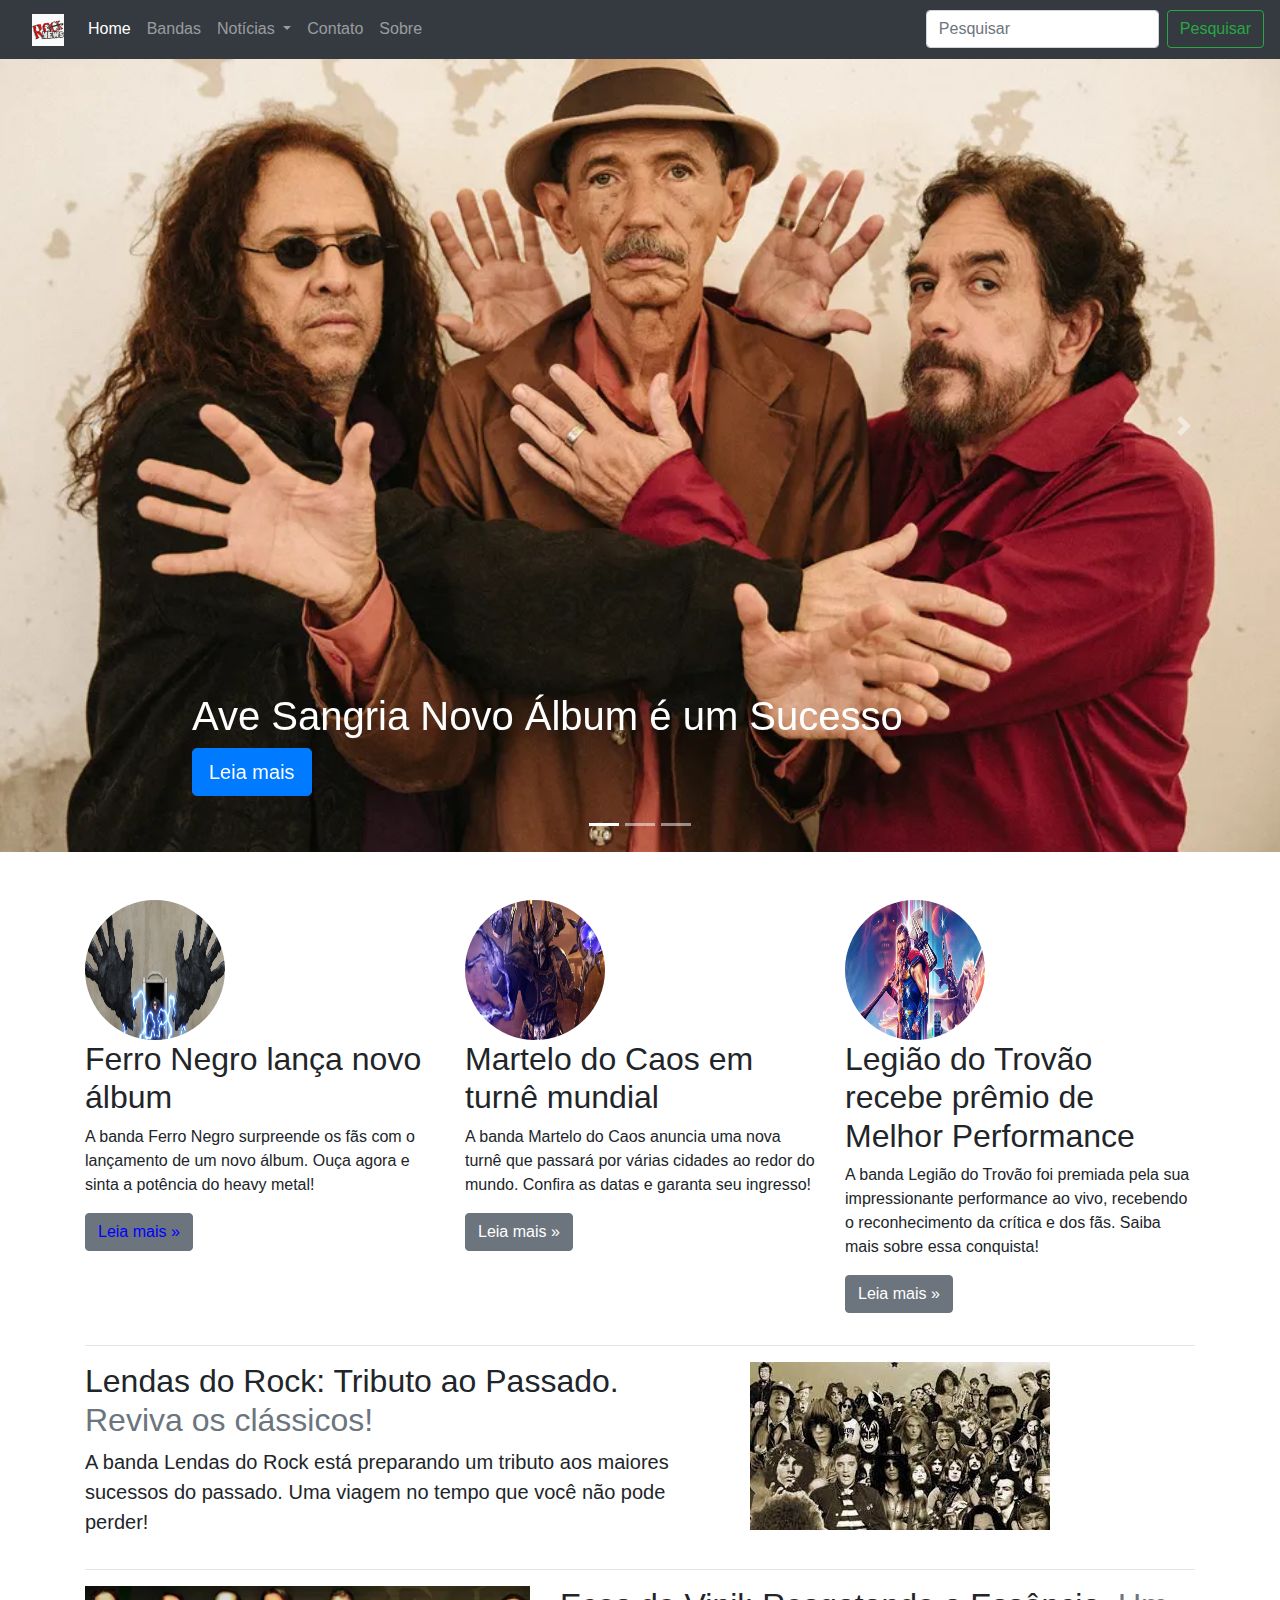
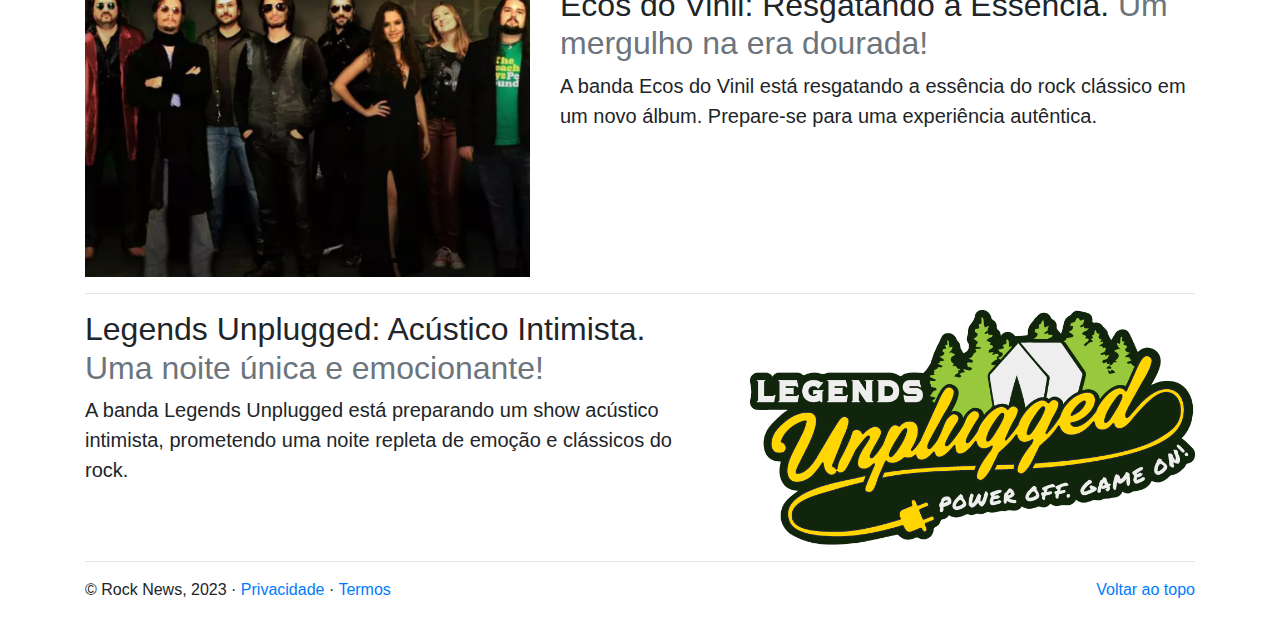
==== commit 7bcb2ccb: "finalizando o projeto" ====
--- a/index.html
+++ b/index.html
@@ -5,17 +5,17 @@
     <meta name="viewport" content="width=device-width, initial-scale=1, shrink-to-fit=no">
     <meta name="description" content="">
     <meta name="author" content="">
+    <link href="css/all.css" rel="stylesheet">
     <link rel="icon" href="img/favicon.ico">
 
     <title>Notícias de Bandas de Rock</title>
 
     <!-- Principal CSS do Bootstrap -->
     <link href="css/bootstrap.css" rel="stylesheet">
+    <link rel="stylesheet" href="css/styles.css">
 
     <!-- Estilos customizados para esse template -->
     <link href="carousel.css" rel="stylesheet">
-    <script type="text/javascript" src="https://gc.kis.v2.scr.kaspersky-labs.com/FD126C42-EBFA-4E12-B309-BB3FDD723AC1/main.js?attr=iU--LV7FjtiJIMF72jupIf5TeE_fR7iJD-qfTYN8GSz19wwyQkzzFNDu1pWaOhXw-nBNfpKQejK5SEiLR9Iyfit3yr_rBwxxUiWdwY_x7rs" charset="UTF-8">
-    </script>
     <link rel="stylesheet" crossorigin="anonymous" href="https://gc.kis.v2.scr.kaspersky-labs.com/E3E8934C-235A-4B0E-825A-35A08381A191/abn/main.css?attr=aHR0cHM6Ly9nZXRib290c3RyYXAuY29tLmJyL2RvY3MvNC4xL2V4YW1wbGVzL2Nhcm91c2VsLw"/>
   </head>
 
@@ -23,7 +23,7 @@
 
     <header>
       <!--Botão de menu-->
-      <nav  class="navbar navbar-expand-lg navbar-dark bg-dark">
+       <nav  class="navbar navbar-expand-lg navbar-dark bg-dark fixed-top">
         <a class="navbar-brand" href="index.html"></a>
         <a class="navbar-brand" href="index.html"> <img src="img/favicon-32x32.png" alt="logo"></a>
         <button class="navbar-toggler" type="button" data-toggle="collapse" data-target="#conteudoNavbarSuportado" aria-controls="conteudoNavbarSuportado" aria-expanded="false" aria-label="Alterna navegação">
@@ -55,7 +55,6 @@
             <li class="nav-item">
               <a class="nav-link " href="sobre.html">Sobre</a>
             </li>
-            
           </ul>
           <form class="form-inline my-2 my-lg-0">
             <input class="form-control mr-sm-2" type="search" placeholder="Pesquisar" aria-label="Pesquisar">
@@ -66,57 +65,52 @@
     </header>
 
     <main role="main">
-
-      <main role="main">
-        <div id="myCarousel" class="carousel slide" data-ride="carousel">
-          <ol class="carousel-indicators">
-            <li data-target="#myCarousel" data-slide-to="0" class="active"></li>
-            <li data-target="#myCarousel" data-slide-to="1"></li>
-            <li data-target="#myCarousel" data-slide-to="2"></li>
-          </ol>
-          <div class="carousel-inner">
-            <div class="carousel-item active">
-              <img class="first-slide" src="img/avesangria.png" alt="Ave Sangria" width="100%">
-              <div class="container">
-                <div class="carousel-caption text-left">
-                  <h1>Ave Sangria Novo Álbum é um Sucesso</h1>
-                  <p>A banda Ave Sangria surpreende os fãs com o lançamento de seu mais recente álbum. Saiba mais sobre as músicas e o processo de gravação.</p>
-                  <p><a class="btn btn-lg btn-primary" href="noticias.html" role="button">Leia mais</a></p>
-                </div>
+      <div id="myCarousel" class="carousel slide" data-ride="carousel">
+        <ol class="carousel-indicators">
+          <li data-target="#myCarousel" data-slide-to="0" class="active"></li>
+          <li data-target="#myCarousel" data-slide-to="1"></li>
+          <li data-target="#myCarousel" data-slide-to="2"></li>
+        </ol>
+        <div class="carousel-inner">
+          <div class="carousel-item active">
+            <img class="first-slide" src="img/avesangria.png" alt="Ave Sangria" width="100%">
+            <div class="container">
+              <div class="carousel-caption text-left">
+                <h1>Ave Sangria Novo Álbum é um Sucesso</h1>
+                <p><a class="btn btn-lg btn-primary" href="noticias.html" role="button">Leia mais</a></p>
               </div>
             </div>
-            <div class="carousel-item">
-              <img class="second-slide" src="img/devotos.png" alt="Devotos" width="100%">
-              <div class="container">
-                <div class="carousel-caption">
-                  <h1>Entrevista exclusiva com o grupo Devotos</h1>
-                  <p>Conheça os bastidores do grupo Devotos  ke com esta entrevista exclusiva. Eles compartilham suas experiências e planos futuros.</p>
-                  <p><a class="btn btn-lg btn-primary" href="noticias.html" role="button">Leia mais</a></p>
-                </div>
+          </div>
+          <div class="carousel-item">
+            <img class="second-slide" src="img/devotos.png" alt="Devotos" width="100%">
+            <div class="container">
+              <div class="carousel-caption">
+                <h1>Entrevista exclusiva com o grupo Devotos</h1>
+                <p><a class="btn btn-lg btn-primary" href="noticias.html" role="button">Leia mais</a></p>
               </div>
             </div>
-            <div class="carousel-item">
-              <img class="third-slide" src="img/fire head.jpg" alt="Fire Head" width="100%">
-              <div class="container">
-                <div class="carousel-caption text-right">
-                  <h1>Novo vídeo da banda FIre Head</h1>
-                  <p>A banda Fire Head de lançar seu mais recente vídeo musical. Assista agora e descubra a inspiração por trás da música.</p>
-                  <p><a class="btn btn-lg btn-primary" href="https://www.youtube.com/watch?v=LBI9gyzikco" role="button">Assista agora</a></p>
-                </div>
+          </div>
+          <div class="carousel-item">
+            <img class="third-slide" src="img/fire head.jpg" alt="Fire Head" width="100%">
+            <div class="container">
+              <div class="carousel-caption text-right">
+                <h1>Novo vídeo da banda FIre Head</h1>
+                <p><a class="btn btn-lg btn-primary" href="https://www.youtube.com/watch?v=LBI9gyzikco" role="button">Assista agora</a></p>
               </div>
             </div>
           </div>
-          <a class="carousel-control-prev" href="#myCarousel" role="button" data-slide="prev">
-            <span class="carousel-control-prev-icon" aria-hidden="true"></span>
-            <span class="sr-only">Voltar</span>
-          </a>
-          <a class="carousel-control-next" href="#myCarousel" role="button" data-slide="next">
-            <span class="carousel-control-next-icon" aria-hidden="true"></span>
-            <span class="sr-only">Avançar</span>
-          </a>
-        </div>
-        <br>
-        <br>
+        </div>
+        <a class="carousel-control-prev" href="#myCarousel" role="button" data-slide="prev">
+          <span class="carousel-control-prev-icon" aria-hidden="true"></span>
+          <span class="sr-only">Voltar</span>
+        </a>
+        <a class="carousel-control-next" href="#myCarousel" role="button" data-slide="next">
+          <span class="carousel-control-next-icon" aria-hidden="true"></span>
+          <span class="sr-only">Avançar</span>
+        </a>
+      </div>
+      <br>
+      <br>
 
       <!-- Mensagens de marketing e outras featurezinhas
       ================================================== -->
@@ -124,90 +118,86 @@
 
       <div class="container marketing">
 
-       <!-- Três colunas de texto, abaixo do carousel -->
-          <div class="row">
-            <div class="col-lg-4">
-              <img class="rounded-circle" src="img/ferro_negro.png" alt="Ferro Negro" width="140" height="140">
-              <h2>Ferro Negro lança novo álbum</h2>
-              <p>A banda Ferro Negro surpreende os fãs com o lançamento de um novo álbum. Ouça agora e sinta a potência do heavy metal!</p>
-              <p><a class="btn btn-secondary" href="#" role="button">Leia mais &raquo;</a></p>
-            </div><!-- /.col-lg-4 -->
-            <div class="col-lg-4">
-              <img class="rounded-circle" src="img/martelodocaos.jpg"Martelo do Caos" width="140" height="140">
-              <h2>Martelo do Caos em turnê mundial</h2>
-              <p>A banda Martelo do Caos anuncia uma nova turnê que passará por várias cidades ao redor do mundo. Confira as datas e garanta seu ingresso!</p>
-              <p><a class="btn btn-secondary" href="#" role="button">Leia mais &raquo;</a></p>
-            </div><!-- /.col-lg-4 -->
-            <div class="col-lg-4">
-              <img class="rounded-circle" src="img/legiao_do_trovao.png"" alt="Legião do Trovão" width="140" height="140">
-              <h2>Legião do Trovão recebe prêmio de Melhor Performance</h2>
-              <p>A banda Legião do Trovão foi premiada pela sua impressionante performance ao vivo, recebendo o reconhecimento da crítica e dos fãs. Saiba mais sobre essa conquista!</p>
-              <p><a class="btn btn-secondary" href="#" role="button">Leia mais &raquo;</a></p>
-            </div><!-- /.col-lg-4 -->
-          </div><!-- /.row -->
-->
-      </div><!-- /.row -->
+        <!-- Três colunas de texto, abaixo do carousel -->
+        <div class="row">
+          <div class="col-lg-4">
+            <img class="rounded-circle" src="img/ferro_negro.png" alt="ferro_negro" width="140" height="140">
+            <i class="fa-solid fa-guitar"></i>
+            <h2>Ferro Negro lança novo álbum</h2>
+            <p>A banda Ferro Negro surpreende os fãs com o lançamento de um novo álbum. Ouça agora e sinta a potência do heavy metal!</p>
+            <p><i class="fa-solid fa-guitar" style="color: #ff1100;"></i></p>
+            <p><a class="btn btn-secondary"   style="color: blue;" href="#" role="button">Leia mais &raquo;</a></p>
+          </div><!-- /.col-lg-4 -->
+          <div class="col-lg-4">
+            <img class="rounded-circle" src="img/martelodocaos.jpg" alt="Martelo do Caos" width="140" height="140">
+            <h2>Martelo do Caos em turnê mundial</h2>
+            <p>A banda Martelo do Caos anuncia uma nova turnê que passará por várias cidades ao redor do mundo. Confira as datas e garanta seu ingresso!</p>
+            <p><a class="btn btn-secondary" href="#" role="button">Leia mais &raquo;</a></p>
+          </div><!-- /.col-lg-4 -->
+          <div class="col-lg-4">
+            <img class="rounded-circle" src="img/legiao_do_trovao.png" alt="Legião do Trovão" width="140" height="140">
+            <h2>Legião do Trovão recebe prêmio de Melhor Performance</h2>
+            <p>A banda Legião do Trovão foi premiada pela sua impressionante performance ao vivo, recebendo o reconhecimento da crítica e dos fãs. Saiba mais sobre essa conquista!</p>
+            <p><a class="btn btn-secondary" href="#" role="button">Leia mais &raquo;</a></p>
+          </div><!-- /.col-lg-4 -->
+        </div><!-- /.row -->
 
         <!-- COMEÇAM AS MENCIONADAS FEATUREZINHAS xD -->
 
-            <hr class="featurette-divider">
-
-            <div class="row featurette">
-              <div class="col-md-7">
-                <h2 class="featurette-heading">Lendas do Rock: Tributo ao Passado. <span class="text-muted">Reviva os clássicos!</span></h2>
-                <p class="lead">A banda Lendas do Rock está preparando um tributo aos maiores sucessos do passado. Uma viagem no tempo que você não pode perder!</p>
-              </div>
-              <div class="col-md-5">
-                <img class="featurette-image img-fluid mx-auto" src="img/lendas_do_rock.jpeg" alt="Lendas do Rock">
-              </div>
-            </div>
-
-            <hr class="featurette-divider">
-
-            <div class="row featurette">
-              <div class="col-md-7 order-md-2">
-                <h2 class="featurette-heading">Ecos do Vinil: Resgatando a Essência. <span class="text-muted">Um mergulho na era dourada!</span></h2>
-                <p class="lead">A banda Ecos do Vinil está resgatando a essência do rock clássico em um novo álbum. Prepare-se para uma experiência autêntica.</p>
-              </div>
-              <div class="col-md-5 order-md-1">
-                <img class="featurette-image img-fluid mx-auto" src="img/banda_echos.png" alt="Ecos do Vinil">
-              </div>
-            </div>
-
-            <hr class="featurette-divider">
-
-            <div class="row featurette">
-              <div class="col-md-7">
-                <h2 class="featurette-heading">Legends Unplugged: Acústico Intimista. <span class="text-muted">Uma noite única e emocionante!</span></h2>
-                <p class="lead">A banda Legends Unplugged está preparando um show acústico intimista, prometendo uma noite repleta de emoção e clássicos do rock.</p>
-              </div>
-              <div class="col-md-5">
-                <img class="featurette-image img-fluid mx-auto" src="img/Legends-Unplugged-GLogo-800w.png" alt="Legends Unplugged">
-              </div>
-            </div>
-
-            <hr class="featurette-divider">
-
-            <!-- /FIM DAS FEATUREZINHAS *-* -->
-
+        <hr class="featurette-divider">
+
+        <div class="row featurette">
+          <div class="col-md-7">
+            <h2 class="featurette-heading">Lendas do Rock: Tributo ao Passado. <span class="text-muted">Reviva os clássicos!</span></h2>
+            <p class="lead">A banda Lendas do Rock está preparando um tributo aos maiores sucessos do passado. Uma viagem no tempo que você não pode perder!</p>
+          </div>
+          <div class="col-md-5">
+            <img class="featurette-image img-fluid mx-auto" src="img/lendas_do_rock.jpeg" alt="Lendas do Rock">
+          </div>
+        </div>
+
+        <hr class="featurette-divider">
+
+        <div class="row featurette">
+          <div class="col-md-7 order-md-2">
+            <h2 class="featurette-heading">Ecos do Vinil: Resgatando a Essência. <span class="text-muted">Um mergulho na era dourada!</span></h2>
+            <p class="lead">A banda Ecos do Vinil está resgatando a essência do rock clássico em um novo álbum. Prepare-se para uma experiência autêntica.</p>
+          </div>
+          <div class="col-md-5 order-md-1">
+            <img class="featurette-image img-fluid mx-auto" src="img/banda_echos.png" alt="Ecos do Vinil">
+          </div>
+        </div>
+
+        <hr class="featurette-divider">
+
+        <div class="row featurette">
+          <div class="col-md-7">
+            <h2 class="featurette-heading">Legends Unplugged: Acústico Intimista. <span class="text-muted">Uma noite única e emocionante!</span></h2>
+            <p class="lead">A banda Legends Unplugged está preparando um show acústico intimista, prometendo uma noite repleta de emoção e clássicos do rock.</p>
+          </div>
+          <div class="col-md-5">
+            <img class="featurette-image img-fluid mx-auto" src="img/Legends-Unplugged-GLogo-800w.png" alt="Legends Unplugged">
+          </div>
+        </div>
+
+        <hr class="featurette-divider">
+
+        <!-- /FIM DAS FEATUREZINHAS *-* -->
 
       </div><!-- /.container -->
 
-
-     
     </main>
 
     <!-- Principal JavaScript do Bootstrap
     ================================================== -->
     <!-- Foi colocado no final para a página carregar mais rápido -->
-    <script src="js/jquery-3.3.1.slim.min..js" ></script>
-    <script src="js/bootstrap.min.js"></script>
-    <script src="js/bootstrap.min.js"></script>
+    <script src="https://code.jquery.com/jquery-3.3.1.slim.min.js"></script>
+    <script src="https://cdn.jsdelivr.net/npm/@popperjs/core@2.10.2/dist/umd/popper.min.js"></script>
+    <script src="https://stackpath.bootstrapcdn.com/bootstrap/4.3.1/js/bootstrap.min.js"></script>
     <script>window.jQuery || document.write('<script src="js/jquery-slim.min.js"><\/script>')</script>
-    <!-- Só faz o nossos placeholders de imagens funcionarem. Não precisar copiar a próxima linha! -->
     
     <!-- FOOTER -->
-     <footer class="container">
+    <footer class="container">
       <p class="float-right"><a href="#">Voltar ao topo</a></p>
       <p>&copy; Rock News, 2023 &middot; <a href="#">Privacidade</a> &middot; <a href="#">Termos</a></p>
     </footer>
--- a/css/styles.css
+++ b/css/styles.css
@@ -0,0 +1,3 @@
+header{
+    background-color: darkblue;
+}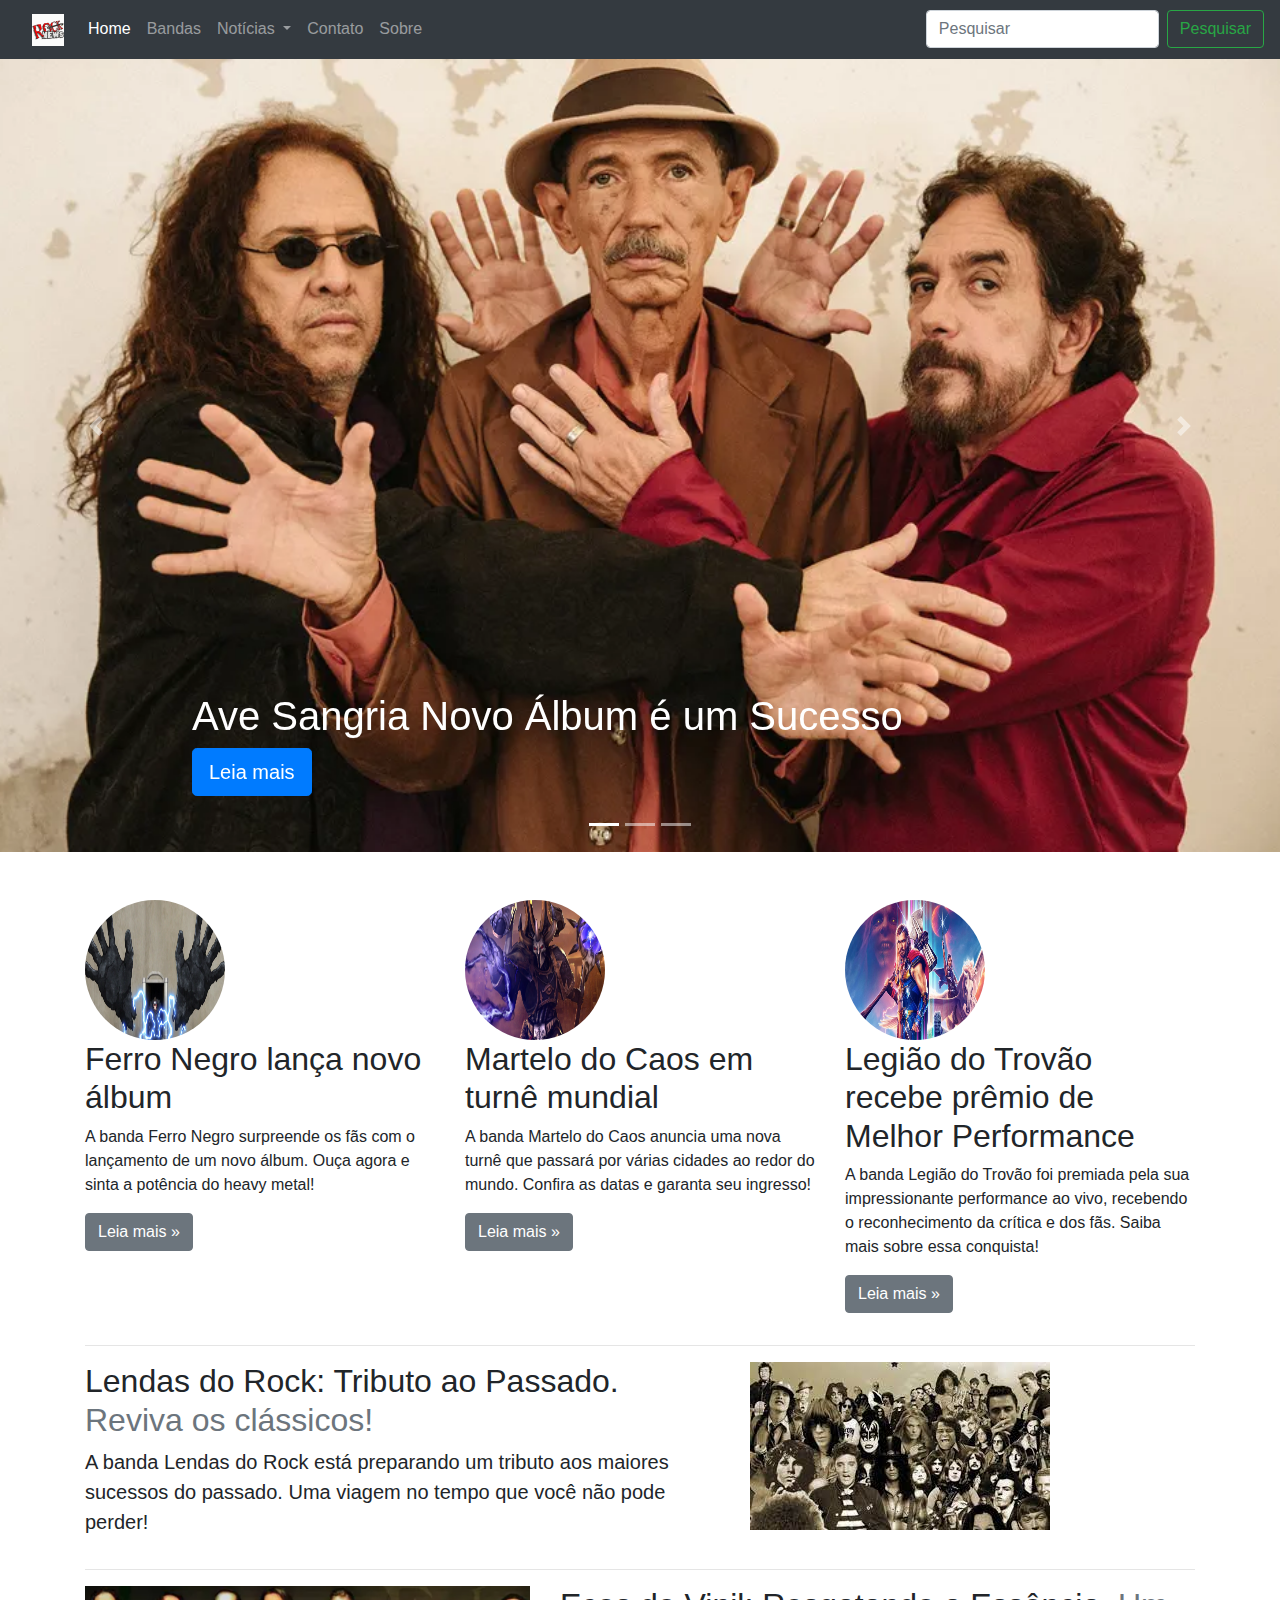
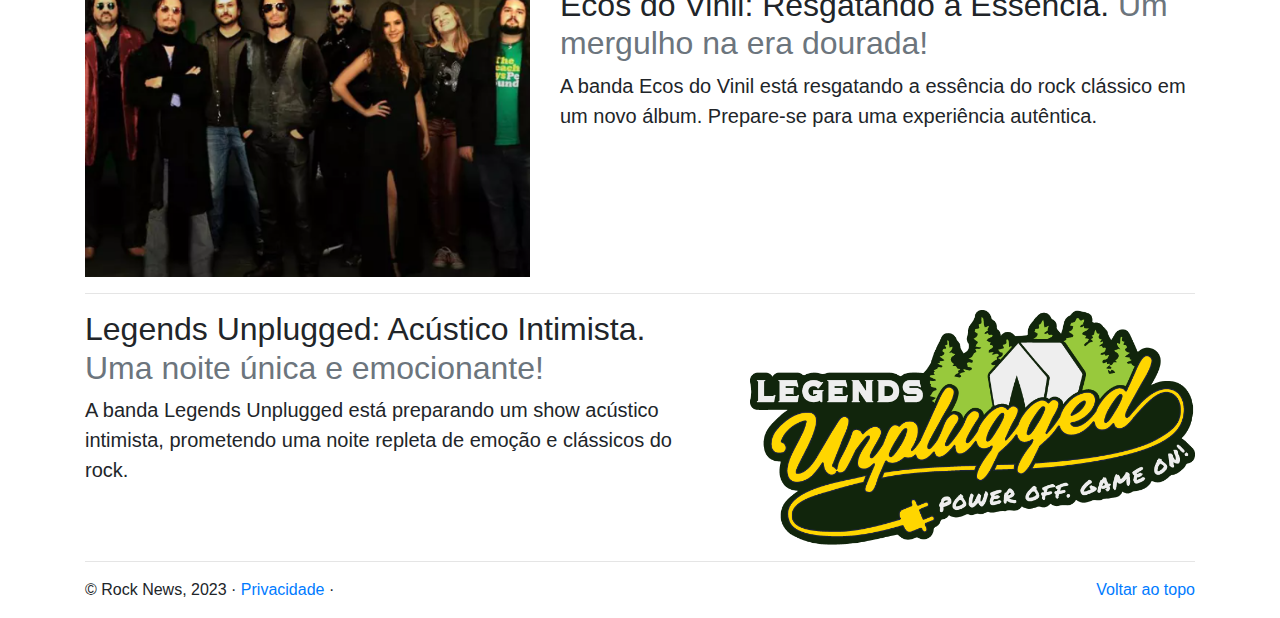
==== commit f1740f52: "Finalizando o site." ====
--- a/index.html
+++ b/index.html
@@ -5,7 +5,7 @@
     <meta name="viewport" content="width=device-width, initial-scale=1, shrink-to-fit=no">
     <meta name="description" content="">
     <meta name="author" content="">
-    <link href="css/all.css" rel="stylesheet">
+    <link href="fontawesome\css\all.css" rel="stylesheet">
     <link rel="icon" href="img/favicon.ico">
 
     <title>Notícias de Bandas de Rock</title>
@@ -121,12 +121,11 @@
         <!-- Três colunas de texto, abaixo do carousel -->
         <div class="row">
           <div class="col-lg-4">
-            <img class="rounded-circle" src="img/ferro_negro.png" alt="ferro_negro" width="140" height="140">
-            <i class="fa-solid fa-guitar"></i>
+            <img class="rounded-circle" src="img/ferro_negro.png" alt="Martelo do Caos" width="140" height="140">
+            
             <h2>Ferro Negro lança novo álbum</h2>
             <p>A banda Ferro Negro surpreende os fãs com o lançamento de um novo álbum. Ouça agora e sinta a potência do heavy metal!</p>
-            <p><i class="fa-solid fa-guitar" style="color: #ff1100;"></i></p>
-            <p><a class="btn btn-secondary"   style="color: blue;" href="#" role="button">Leia mais &raquo;</a></p>
+            <p><a class="btn btn-secondary"    href="#" role="button">Leia mais &raquo;</a></p>
           </div><!-- /.col-lg-4 -->
           <div class="col-lg-4">
             <img class="rounded-circle" src="img/martelodocaos.jpg" alt="Martelo do Caos" width="140" height="140">
@@ -199,7 +198,7 @@
     <!-- FOOTER -->
     <footer class="container">
       <p class="float-right"><a href="#">Voltar ao topo</a></p>
-      <p>&copy; Rock News, 2023 &middot; <a href="#">Privacidade</a> &middot; <a href="#">Termos</a></p>
+      <p>&copy; Rock News, 2023 &middot; <a href="#">Privacidade</a> &middot; </p>
     </footer>
   </body>
 </html>
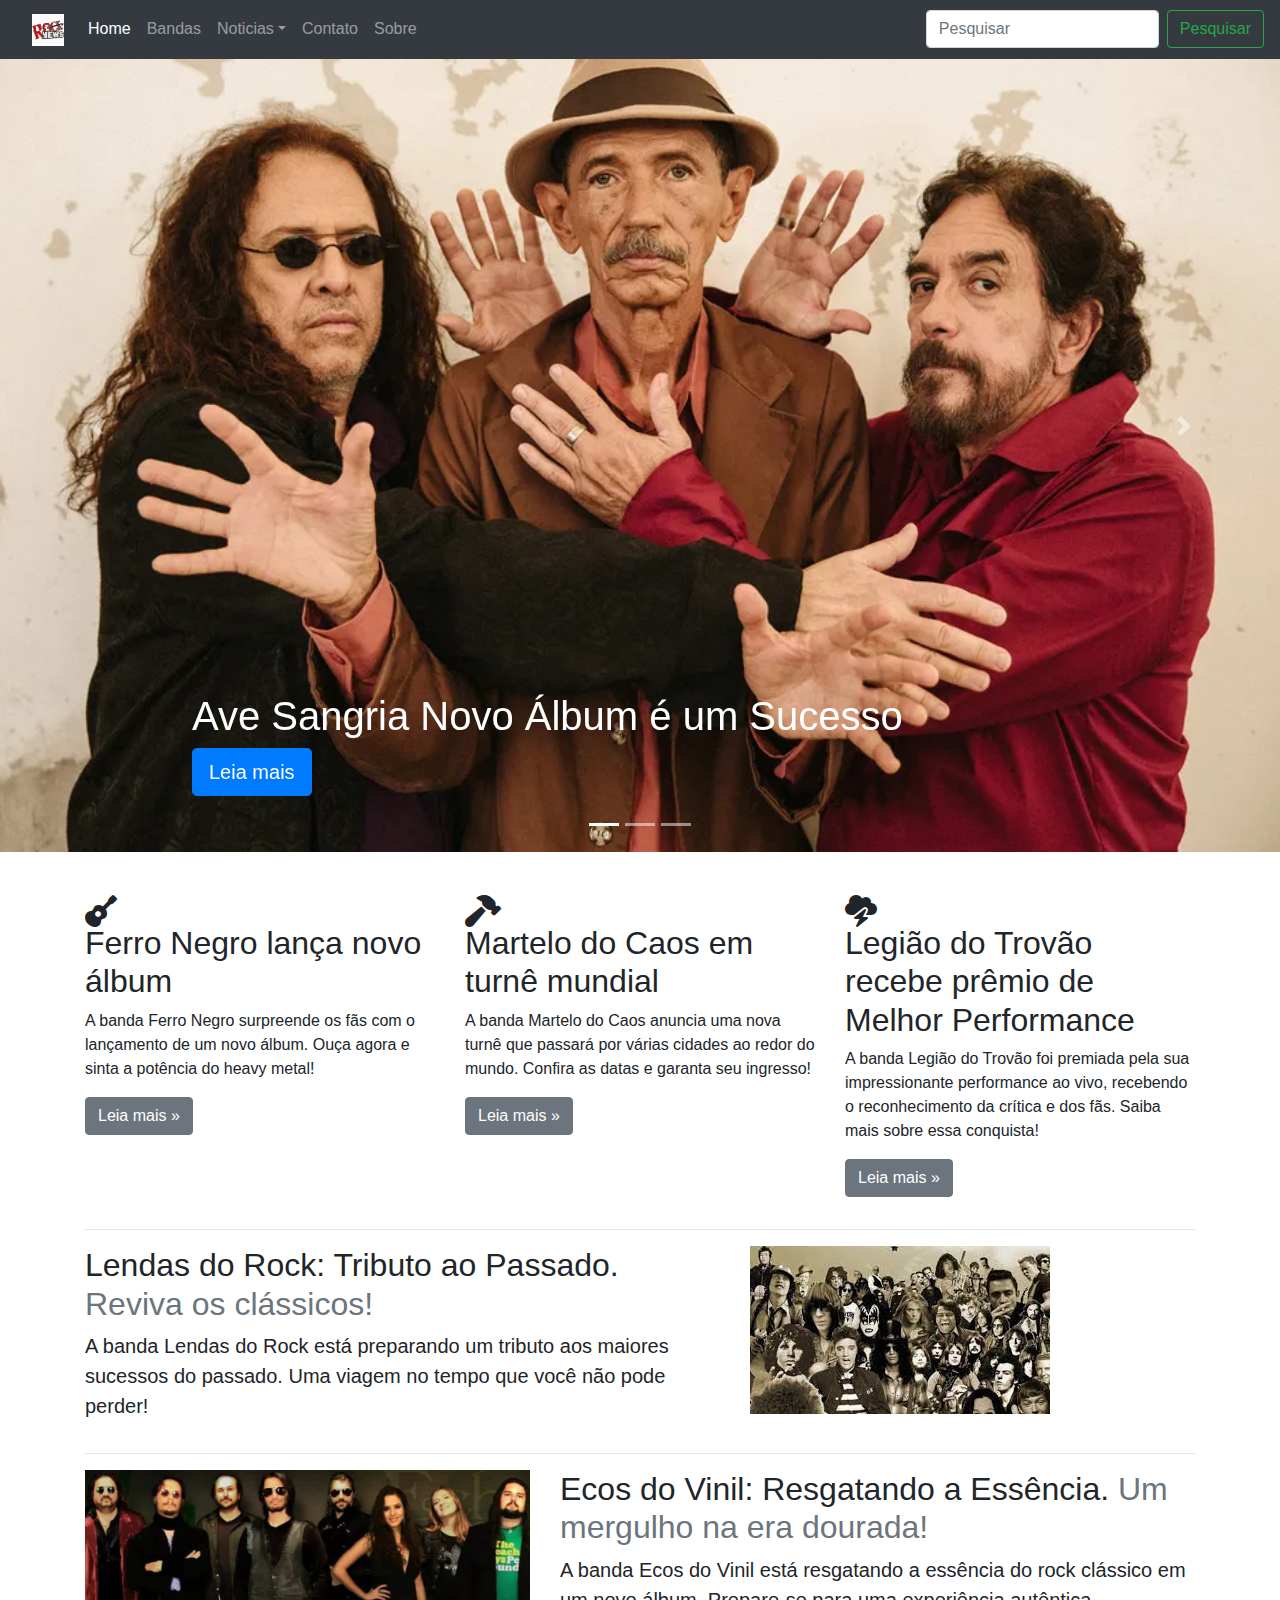
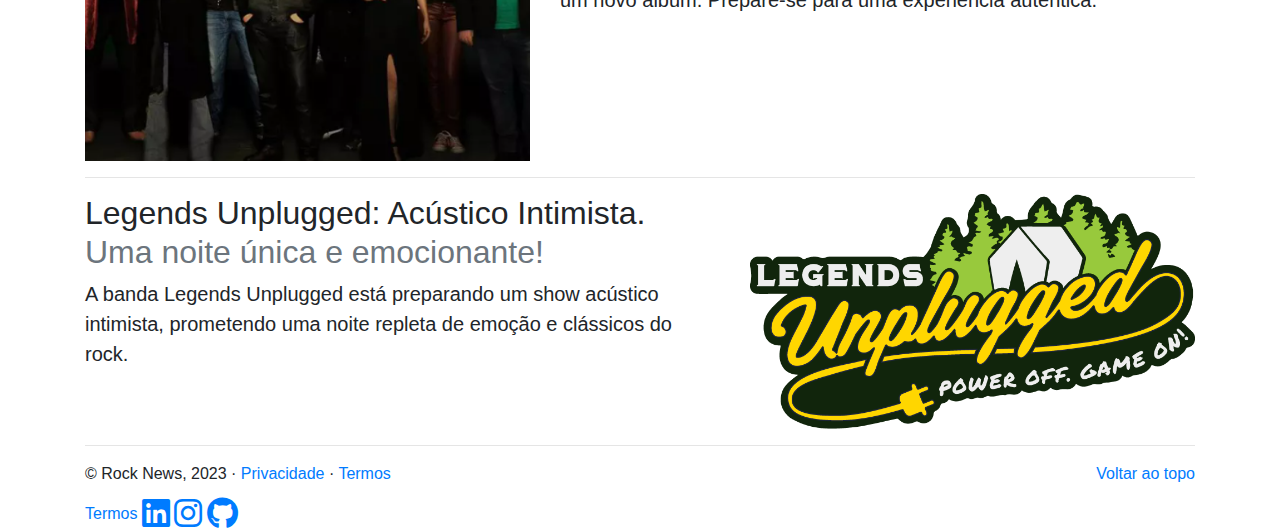
==== commit d7b5c42c: "espero que eu tenha terminado" ====
--- a/index.html
+++ b/index.html
@@ -7,6 +7,7 @@
     <meta name="author" content="">
     <link href="fontawesome\css\all.css" rel="stylesheet">
     <link rel="icon" href="img/favicon.ico">
+    <link rel="stylesheet" href="fontawesome/css/all.css">
 
     <title>Notícias de Bandas de Rock</title>
 
@@ -39,14 +40,13 @@
               <a class="nav-link" href="bandas.html">Bandas</a>
             </li>
             <li class="nav-item dropdown">
-              <a class="nav-link dropdown-toggle" href="noticias.html" id="navbarDropdown" role="button" data-toggle="dropdown" aria-haspopup="true" aria-expanded="true">
-                Notícias
-              </a>
+              <a class="nav-link dropdown-toggle" href="#" id="navbarDropdown" role="button" data-toggle="dropdown" aria-haspopup="true" aria-expanded="true">
+                Noticias</a>
               <div class="dropdown-menu" aria-labelledby="navbarDropdown">
-                <a class="dropdown-item" href="noticias.html">Banda X lança novo álbum</a>
-                <a class="dropdown-item" href="sobre.html">Entrevista exclusiva com a Banda Y</a>
+                <a class="dropdown-item" href="noticias.html">Ave Sangria Novo Álbum é um Sucesso</a>
+                <a class="dropdown-item" href="sobre.html">Quem somos nós</a>
                 <div class="dropdown-divider"></div>
-                <a class="dropdown-item" href="noticias.html">Novo vídeo da Banda Z</a>
+                <a class="dropdown-item" href="https://www.youtube.com/watch?v=LBI9gyzikco">Novo vídeo </a>
               </div>
             </li>
             <li class="nav-item">
@@ -121,20 +121,20 @@
         <!-- Três colunas de texto, abaixo do carousel -->
         <div class="row">
           <div class="col-lg-4">
-            <img class="rounded-circle" src="img/ferro_negro.png" alt="Martelo do Caos" width="140" height="140">
+            <i class="fa-solid fa-guitar fa-2xl" ></i>
             
             <h2>Ferro Negro lança novo álbum</h2>
             <p>A banda Ferro Negro surpreende os fãs com o lançamento de um novo álbum. Ouça agora e sinta a potência do heavy metal!</p>
             <p><a class="btn btn-secondary"    href="#" role="button">Leia mais &raquo;</a></p>
           </div><!-- /.col-lg-4 -->
           <div class="col-lg-4">
-            <img class="rounded-circle" src="img/martelodocaos.jpg" alt="Martelo do Caos" width="140" height="140">
+            <i class="fa-solid fa-hammer fa-2xl"></i>
             <h2>Martelo do Caos em turnê mundial</h2>
             <p>A banda Martelo do Caos anuncia uma nova turnê que passará por várias cidades ao redor do mundo. Confira as datas e garanta seu ingresso!</p>
             <p><a class="btn btn-secondary" href="#" role="button">Leia mais &raquo;</a></p>
           </div><!-- /.col-lg-4 -->
           <div class="col-lg-4">
-            <img class="rounded-circle" src="img/legiao_do_trovao.png" alt="Legião do Trovão" width="140" height="140">
+            <i class="fa-solid fa-cloud-bolt fa-2xl"></i>
             <h2>Legião do Trovão recebe prêmio de Melhor Performance</h2>
             <p>A banda Legião do Trovão foi premiada pela sua impressionante performance ao vivo, recebendo o reconhecimento da crítica e dos fãs. Saiba mais sobre essa conquista!</p>
             <p><a class="btn btn-secondary" href="#" role="button">Leia mais &raquo;</a></p>
@@ -198,7 +198,10 @@
     <!-- FOOTER -->
     <footer class="container">
       <p class="float-right"><a href="#">Voltar ao topo</a></p>
-      <p>&copy; Rock News, 2023 &middot; <a href="#">Privacidade</a> &middot; </p>
+      <p>&copy; Rock News, 2023 &middot; <a href="#">Privacidade</a> &middot; <a href="#">Termos</a></p>
+      <a href="#">Termos</a>  <a href="https://www.linkedin.com/in/eliakinnenoque/"  class="fa-brands fa-linkedin fa-2xl"></i>  </a>
+      <a href="https://www.instagram.com/eliakinnenoque/" class="fa-brands fa-instagram fa-2xl"></a>
+      <a href="https://github.com/EliakinnSilva" class="fa-brands fa-github fa-2xl" ></a>
     </footer>
   </body>
 </html>
